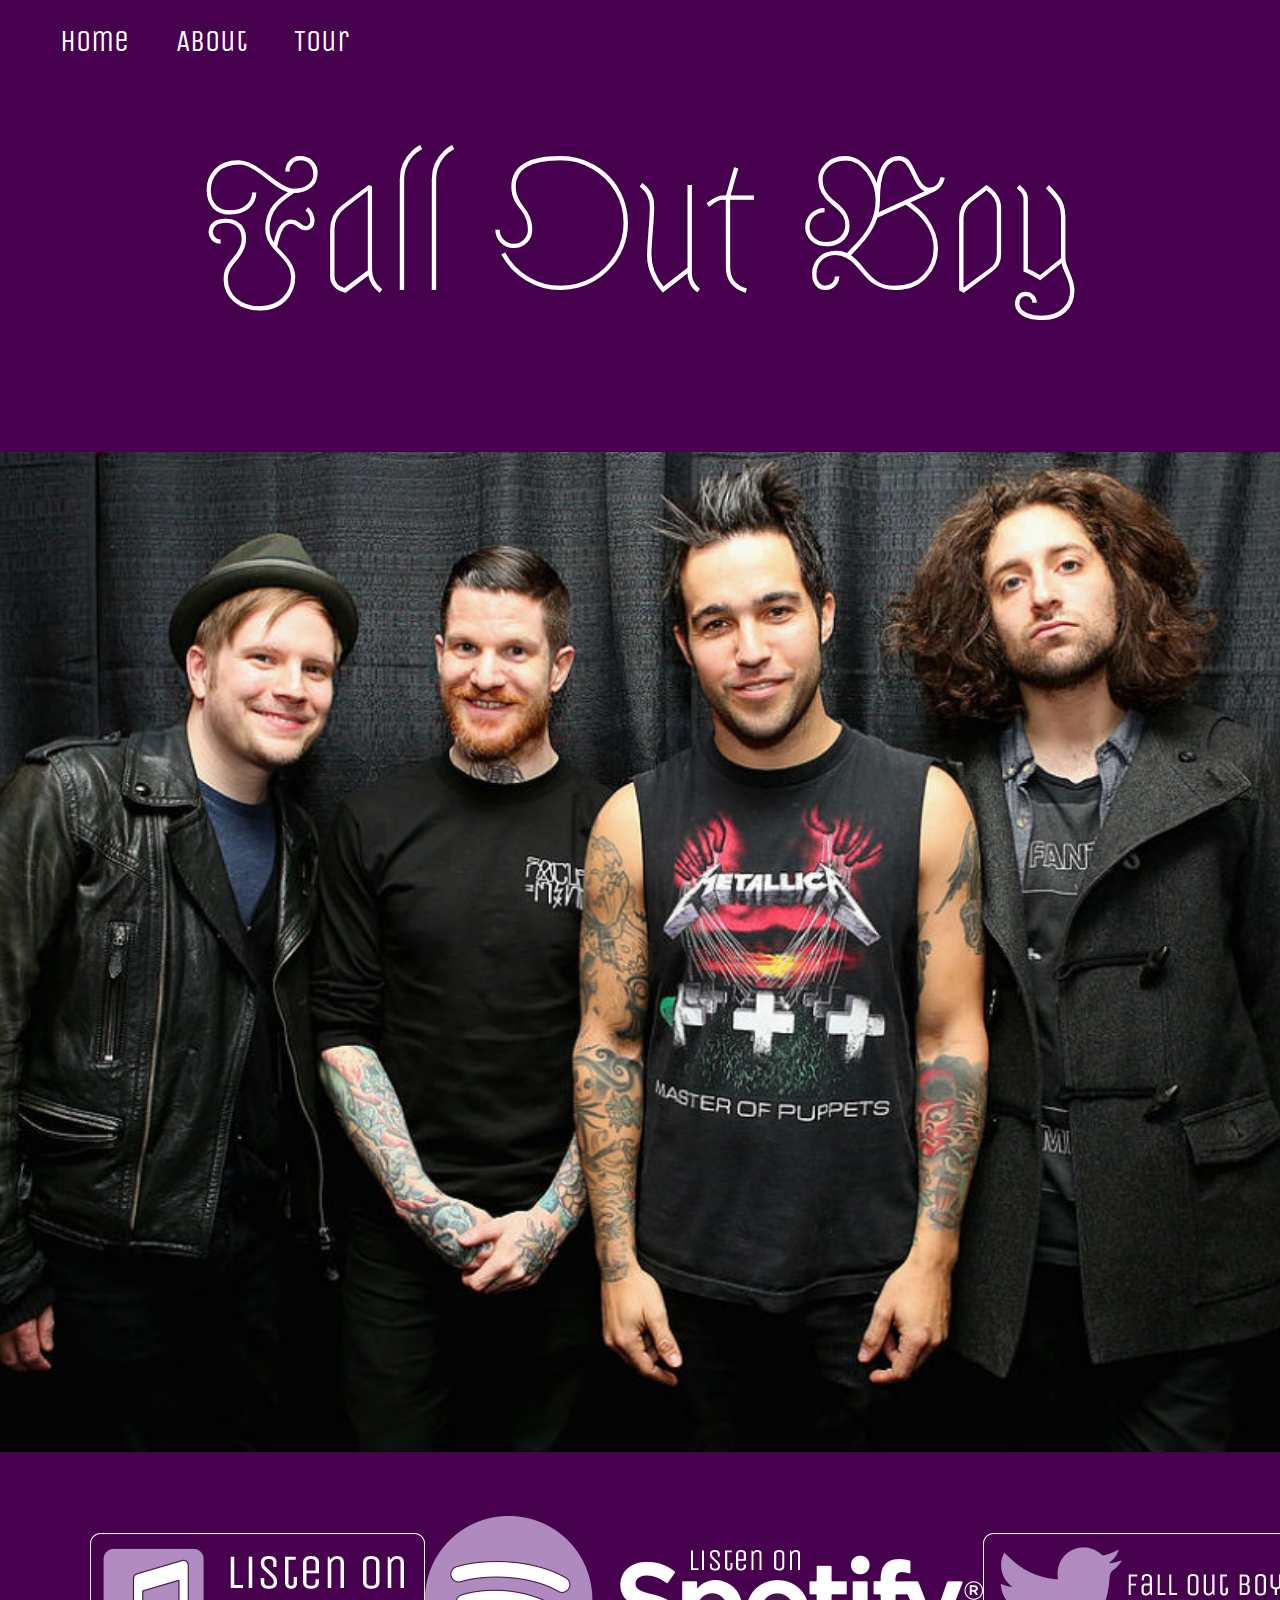
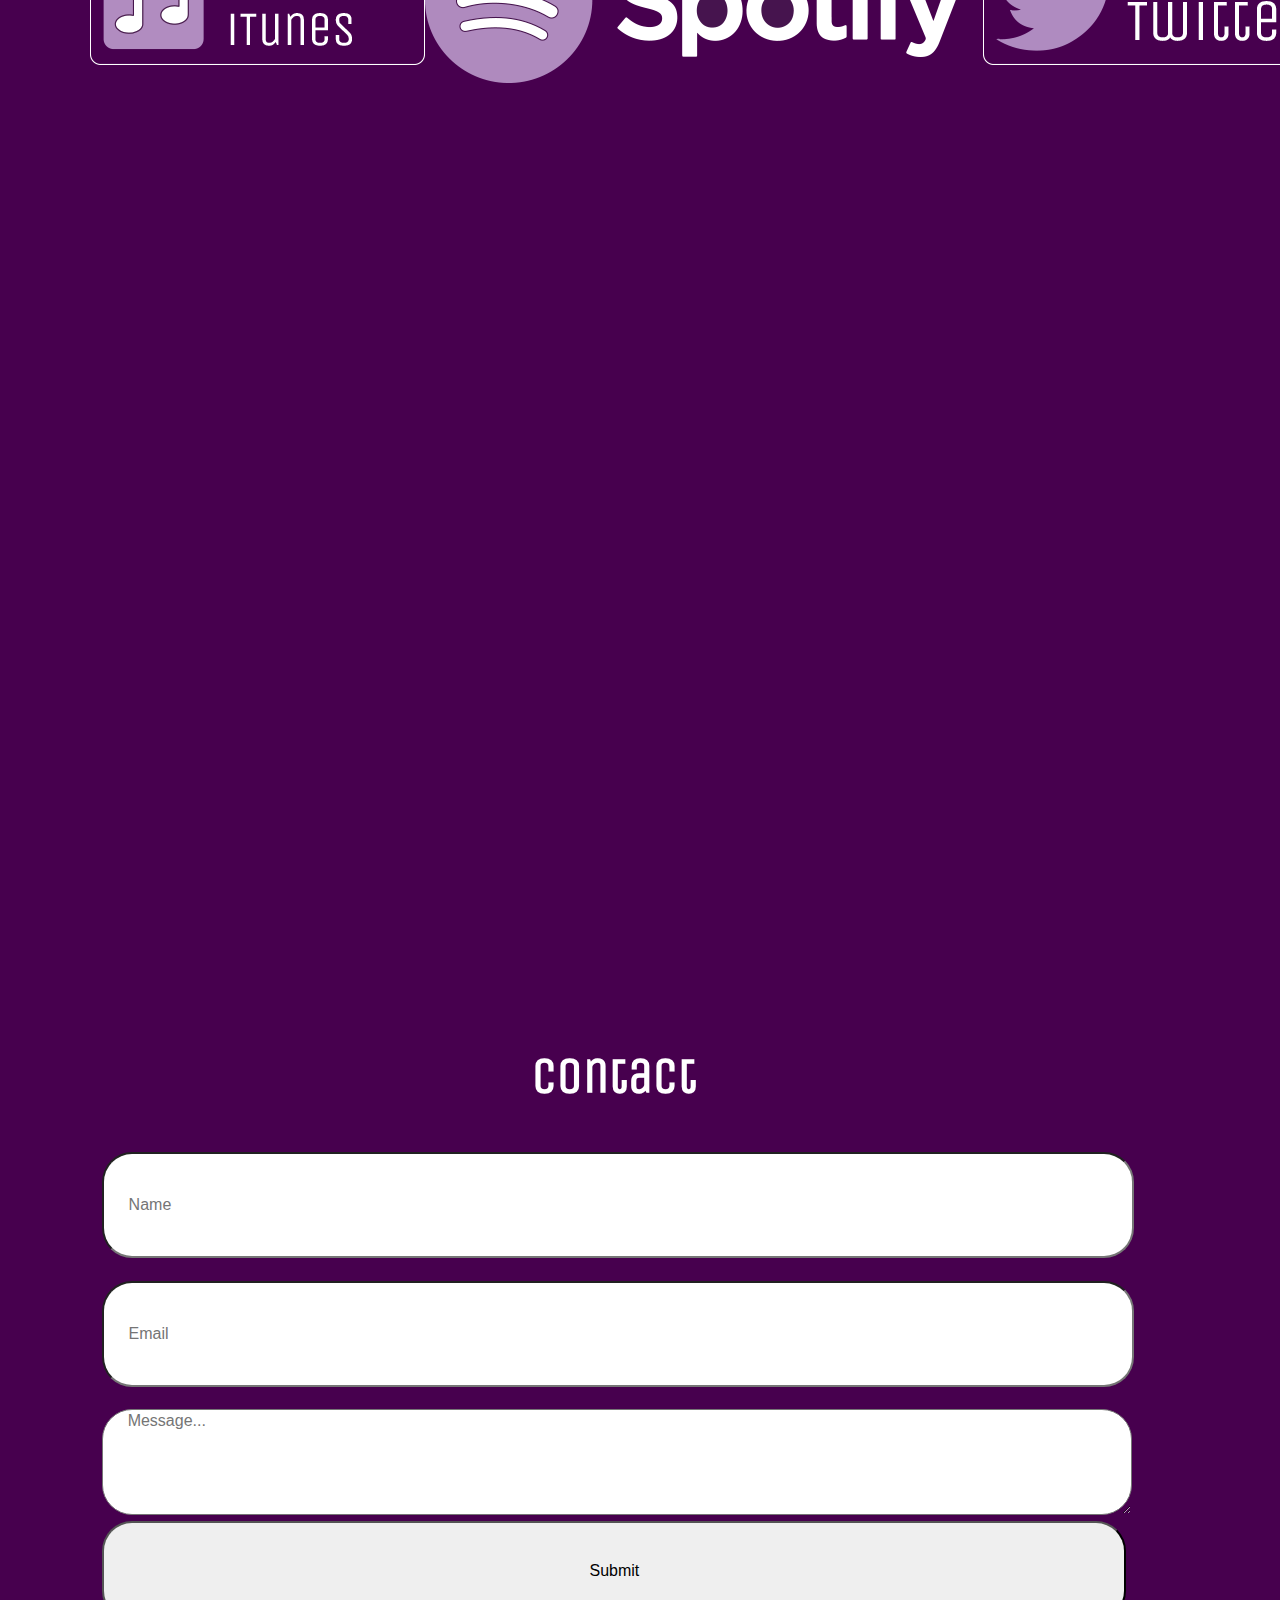
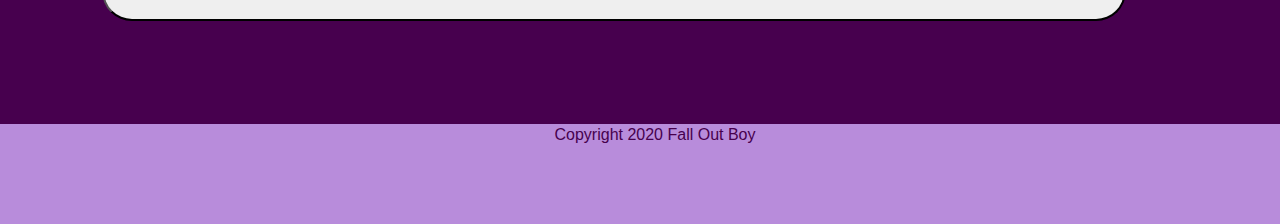
==== index.html @ 534bf883 "Added Files 11/4" ====
<!doctype html>
<html class="no-js" lang="en-us">
   <head>
      <meta charset="utf-8">
      <title>Home | Fall Out Boy</title>
      <meta name="description" content="">
      <meta name="viewport" content="width=device-width, initial-scale=1">
      <link rel="apple-touch-icon" href="icon.png">
      <!-- Place favicon.ico in the root directory -->
      <link rel="stylesheet" href="css/normalize.css">
      <link rel="stylesheet" href="css/main.css">
   </head>
   <body>

       <!-- Off Canvas Menu -->
       <div id="mySidenav" class="sidenav">
        <a href="javascript:void(0)" class="closebtn" onclick="closeNav()">&times;</a>
        <a href="#">Put Link Here</a>
        <a href="#">Put Link Here</a>
        <a href="#">Put Link Here</a>
      </div>

      <div id="main">
      <nav>
         <ul>
            <li><a href="index.html">Home</a></li>
            <li><a href="about.html">About</a></li>
            <li><a href="tour.html">Tour</a></li>
         </ul>
          <!-- Toggle Menu -->
        <span class="hamburger" onclick="openNav()" class="showhide">&#9776;</span>
      </nav>
      <br>
      <h1 style="position:relative; top:-100px;">Fall Out Boy</h1>

      <div class="hero">
      </div>

      <div class="media_line">

        <a href="https://music.apple.com/us/artist/fall-out-boy/28673423" target="_blank"><img src="img/applemusicbadge.png" alt="Listen on iTunes"></a>

        <a href="https://open.spotify.com/artist/4UXqAaa6dQYAk18Lv7PEgX" target="blank"><img src="img/spotifybadge.png" alt="Listen On Spotify"></a>

        <a href="https://twitter.com/falloutboy?ref_src=twsrc%5Egoogle%7Ctwcamp%5Eserp%7Ctwgr%5Eauthor" target="blank"><img src="img/twitter.png" alt="Go To Fall Out Boy's Twitter"></a>
      </div>


      <iframe width="100%" height="750px" src="https://www.youtube.com/embed/wH-by1ydBTM" frameborder="0" allow="accelerometer; autoplay; clipboard-write; encrypted-media; gyroscope; picture-in-picture" allowfullscreen></iframe>

      <div class="contact">
         <h2>Contact</h2>
         <form>
            <input name="name" placeholder="     Name"></input>
            <br><br>
            <input name="email" placeholder="     Email"></input>
            <br><br>
            <textarea name="message" placeholder="     Message..."></textarea>
            <input type="submit" value="Submit">
         </form>
      </div>

      <footer>
        <p>Copyright 2020 Fall Out Boy</p>
     </footer>

    </div>

      <script src="js/modernizr-3.11.2.min.js"></script>
      <script src="js/main.js"></script>
   </body>
</html>
---- css/main.css ----
@import url('https://fonts.googleapis.com/css2?family=Astloch:wght@400;700&display=swap');
@import url('https://fonts.googleapis.com/css2?family=Unica+One&display=swap');
/*! HTML5 Boilerplate v8.0.0 | MIT License | https://html5boilerplate.com/ */

/* main.css 2.1.0 | MIT License | https://github.com/h5bp/main.css#readme */
/*
 * What follows is the result of much research on cross-browser styling.
 * Credit left inline and big thanks to Nicolas Gallagher, Jonathan Neal,
 * Kroc Camen, and the H5BP dev community and team.
 */

/* ==========================================================================
   Base styles: opinionated defaults
   ========================================================================== */

html {
  color: #222;
  font-size: 1em;
  line-height: 1.4;
}

/*
 * Remove text-shadow in selection highlight:
 * https://twitter.com/miketaylr/status/12228805301
 *
 * Vendor-prefixed and regular ::selection selectors cannot be combined:
 * https://stackoverflow.com/a/16982510/7133471
 *
 * Customize the background color to match your design.
 */

::-moz-selection {
  background: #b3d4fc;
  text-shadow: none;
}

::selection {
  background: #b3d4fc;
  text-shadow: none;
}

/*
 * A better looking default horizontal rule
 */

hr {
  display: block;
  height: 1px;
  border: 0;
  border-top: 1px solid #ccc;
  margin: 1em 0;
  padding: 0;
}

/*
 * Remove the gap between audio, canvas, iframes,
 * images, videos and the bottom of their containers:
 * https://github.com/h5bp/html5-boilerplate/issues/440
 */

audio,
canvas,
iframe,
img,
svg,
video {
  vertical-align: middle;
}

/*
 * Remove default fieldset styles.
 */

fieldset {
  border: 0;
  margin: 0;
  padding: 0;
}

/*
 * Allow only vertical resizing of textareas.
 */

textarea {
  resize: vertical;
}

/* ==========================================================================
   Author's custom styles
   ========================================================================== */

/* Setup the page to have it layout in a easy column */
body{
  background-color: #47004E;
  color: white;
  white-space: normal;
  overflow-x: hidden;
  display: flex;
  justify-content: center;
  align-items: center;
  flex-direction: column;
  font-family: Helvetica, sans-serif;
}

.media{
  width: 30%;
  display: flex;
  white-space: nowrap;
}

/* got rid of the img tag and put it in the .hero as a background image */
.hero{
  width: 100vw;
  background-image: url('../img/homehero.jpg');
  background-position: center;
  background-repeat: no-repeat;
  background-size: cover;
  height: 1000px;
  margin: 0px;
}

.hero2{
  width: 100vw;
  background-image: url('../img/falloutabout.jpg');
  background-position: center;
  background-repeat: no-repeat;
  background-size: cover;
  height: 1000px;
  margin: 0px;
}

.hero3{
  width: 100vw;
  background-image: url('../img/HellaMegaPoster.jpg');
  background-position: center;
  background-repeat: no-repeat;
  background-size: cover;
  height: 1000px;
  margin: 0px;
}

/* positioned the nav to the left */
nav{
  position: relative;
  margin-bottom: 8%;
}

/* fixed margins with H1 */
h1{
  text-align: center;
  font-family: Astloch;
  font-weight: 400;
  font-size: 175px;
  margin: 0px;
}
nav ul{
  list-style: none;
  font-family: unica one;
  font-size: 30px;
  display: inline;
}
nav li {
  display: inline-block;
  padding: 20px;
}
ul {
  list-style: none;
}
a{
  text-decoration: none;
  color: inherit;
}
h2 {
  font-family: unica one;
  font-style: cursive;
  font-size: 50px;
  text-align: center;
}

/* added in Media Line styles to get these items to align */
.media_line{
  width: 100vw;
  display: flex;
  justify-content: center;
  align-items: center;
  flex-direction: row;
  margin: 5%;
}

/* Added initial styles to get your contact form setup */
.contact{
  width: 80%;
  display: flex;
  justify-content: center;
  align-items: center;
  flex-direction: column;
  margin: 8%;
}

/* set the width of the form in the div */
.contact form{
  width: 100%;
}

/* set the initial width of the inputs */
.contact input {
  width: 100%;
  height: 100px;
  border-radius: 30px;
}

.contact textarea {
  width: 100%;
  height: 100px;
  border-radius: 30px;
}

footer{
  background: #B88CDB;
  height: 100px;
  width:100%;
  color: #47004E;
  font-family: Helvetica;
  text-align: center;
  position: static;
  bottom: 0px;
  margin: 0px;
}

footer p{
  margin: 0px;
}

p {
  text-indent: 30px;
  margin: 2em;
}
/* Off Canvas Menu - Style as your like */

/* The side navigation menu */
.sidenav {
  height: 100%; /* 100% Full-height */
  width: 0; /* 0 width - change this with JavaScript */
  position: fixed; /* Stay in place */
  z-index: 1; /* Stay on top */
  top: 0;
  left: 0;
  background-color: #111; /* Black*/
  overflow-x: hidden; /* Disable horizontal scroll */
  padding-top: 60px; /* Place content 60px from the top */
  transition: 0.5s; /* 0.5 second transition effect to slide in the sidenav */
}

/* The navigation menu links */
.sidenav a {
  padding: 8px 8px 8px 32px;
  text-decoration: none;
  font-size: 25px;
  color: #818181;
  display: block;
  transition: 0.3s;
}

/* When you mouse over the navigation links, change their color */
.sidenav a:hover {
  color: #f1f1f1;
}

/* Position and style the close button (top right corner) */
.sidenav .closebtn {
  position: absolute;
  top: 0;
  right: 25px;
  font-size: 36px;
  margin-left: 50px;
}

.media_line img {
  width: 100%;
  display: flex;
}

.tour_dates {
  margin: 2em;
  list-style: none;
}
hr{
  width: 50%;
  text-align: left;
  margin-left:2em;
}


/* Style page content - use this if you want to push the page content to the right when you open the side navigation */
#main {
  transition: margin-left .5s;
}

/* On smaller screens, where height is less than 450px, change the style of the sidenav (less padding and a smaller font size) */
@media screen and (max-height: 450px) {
  .sidenav {padding-top: 15px;}
  .sidenav a {font-size: 18px;}
}

/* On smaller screen sizes, we will display: inline to toggle the menu */
.showhide{
  display: inline;
}

.hamburger{
  font-size: 30px;
  cursor: pointer;
  display: none;
}
@media screen and (max-width: 768px){
}
@media screen and (max-width: 320px){
}
/* ==========================================================================
   Helper classes
   ========================================================================== */

/*
 * Hide visually and from screen readers
 */

.hidden,
[hidden] {
  display: none !important;
}

/*
 * Hide only visually, but have it available for screen readers:
 * https://snook.ca/archives/html_and_css/hiding-content-for-accessibility
 *
 * 1. For long content, line feeds are not interpreted as spaces and small width
 *    causes content to wrap 1 word per line:
 *    https://medium.com/@jessebeach/beware-smushed-off-screen-accessible-text-5952a4c2cbfe
 */

.sr-only {
  border: 0;
  clip: rect(0, 0, 0, 0);
  height: 1px;
  margin: -1px;
  overflow: hidden;
  padding: 0;
  position: absolute;
  white-space: nowrap;
  width: 1px;
  /* 1 */
}

/*
 * Extends the .sr-only class to allow the element
 * to be focusable when navigated to via the keyboard:
 * https://www.drupal.org/node/897638
 */

.sr-only.focusable:active,
.sr-only.focusable:focus {
  clip: auto;
  height: auto;
  margin: 0;
  overflow: visible;
  position: static;
  white-space: inherit;
  width: auto;
}

/*
 * Hide visually and from screen readers, but maintain layout
 */

.invisible {
  visibility: hidden;
}

/*
 * Clearfix: contain floats
 *
 * For modern browsers
 * 1. The space content is one way to avoid an Opera bug when the
 *    `contenteditable` attribute is included anywhere else in the document.
 *    Otherwise it causes space to appear at the top and bottom of elements
 *    that receive the `clearfix` class.
 * 2. The use of `table` rather than `block` is only necessary if using
 *    `:before` to contain the top-margins of child elements.
 */

.clearfix::before,
.clearfix::after {
  content: " ";
  display: table;
}

.clearfix::after {
  clear: both;
}

/* ==========================================================================
   EXAMPLE Media Queries for Responsive Design.
   These examples override the primary ('mobile first') styles.
   Modify as content requires.
   ========================================================================== */

@media only screen and (min-width: 35em) {
  /* Style adjustments for viewports that meet the condition */
}

@media print,
  (-webkit-min-device-pixel-ratio: 1.25),
  (min-resolution: 1.25dppx),
  (min-resolution: 120dpi) {
  /* Style adjustments for high resolution devices */
}

/* ==========================================================================
   Print styles.
   Inlined to avoid the additional HTTP request:
   https://www.phpied.com/delay-loading-your-print-css/
   ========================================================================== */

@media print {
  *,
  *::before,
  *::after {
    background: #fff !important;
    color: #000 !important;
    /* Black prints faster */
    box-shadow: none !important;
    text-shadow: none !important;
  }

  a,
  a:visited {
    text-decoration: underline;
  }

  a[href]::after {
    content: " (" attr(href) ")";
  }

  abbr[title]::after {
    content: " (" attr(title) ")";
  }

  /*
   * Don't show links that are fragment identifiers,
   * or use the `javascript:` pseudo protocol
   */
  a[href^="#"]::after,
  a[href^="javascript:"]::after {
    content: "";
  }

  pre {
    white-space: pre-wrap !important;
  }

  pre,
  blockquote {
    border: 1px solid #999;
    page-break-inside: avoid;
  }

  /*
   * Printing Tables:
   * https://web.archive.org/web/20180815150934/http://css-discuss.incutio.com/wiki/Printing_Tables
   */
  thead {
    display: table-header-group;
  }

  tr,
  img {
    page-break-inside: avoid;
  }

  p,
  h2,
  h3 {
    orphans: 3;
    widows: 3;
  }

  h2,
  h3 {
    page-break-after: avoid;
  }
}
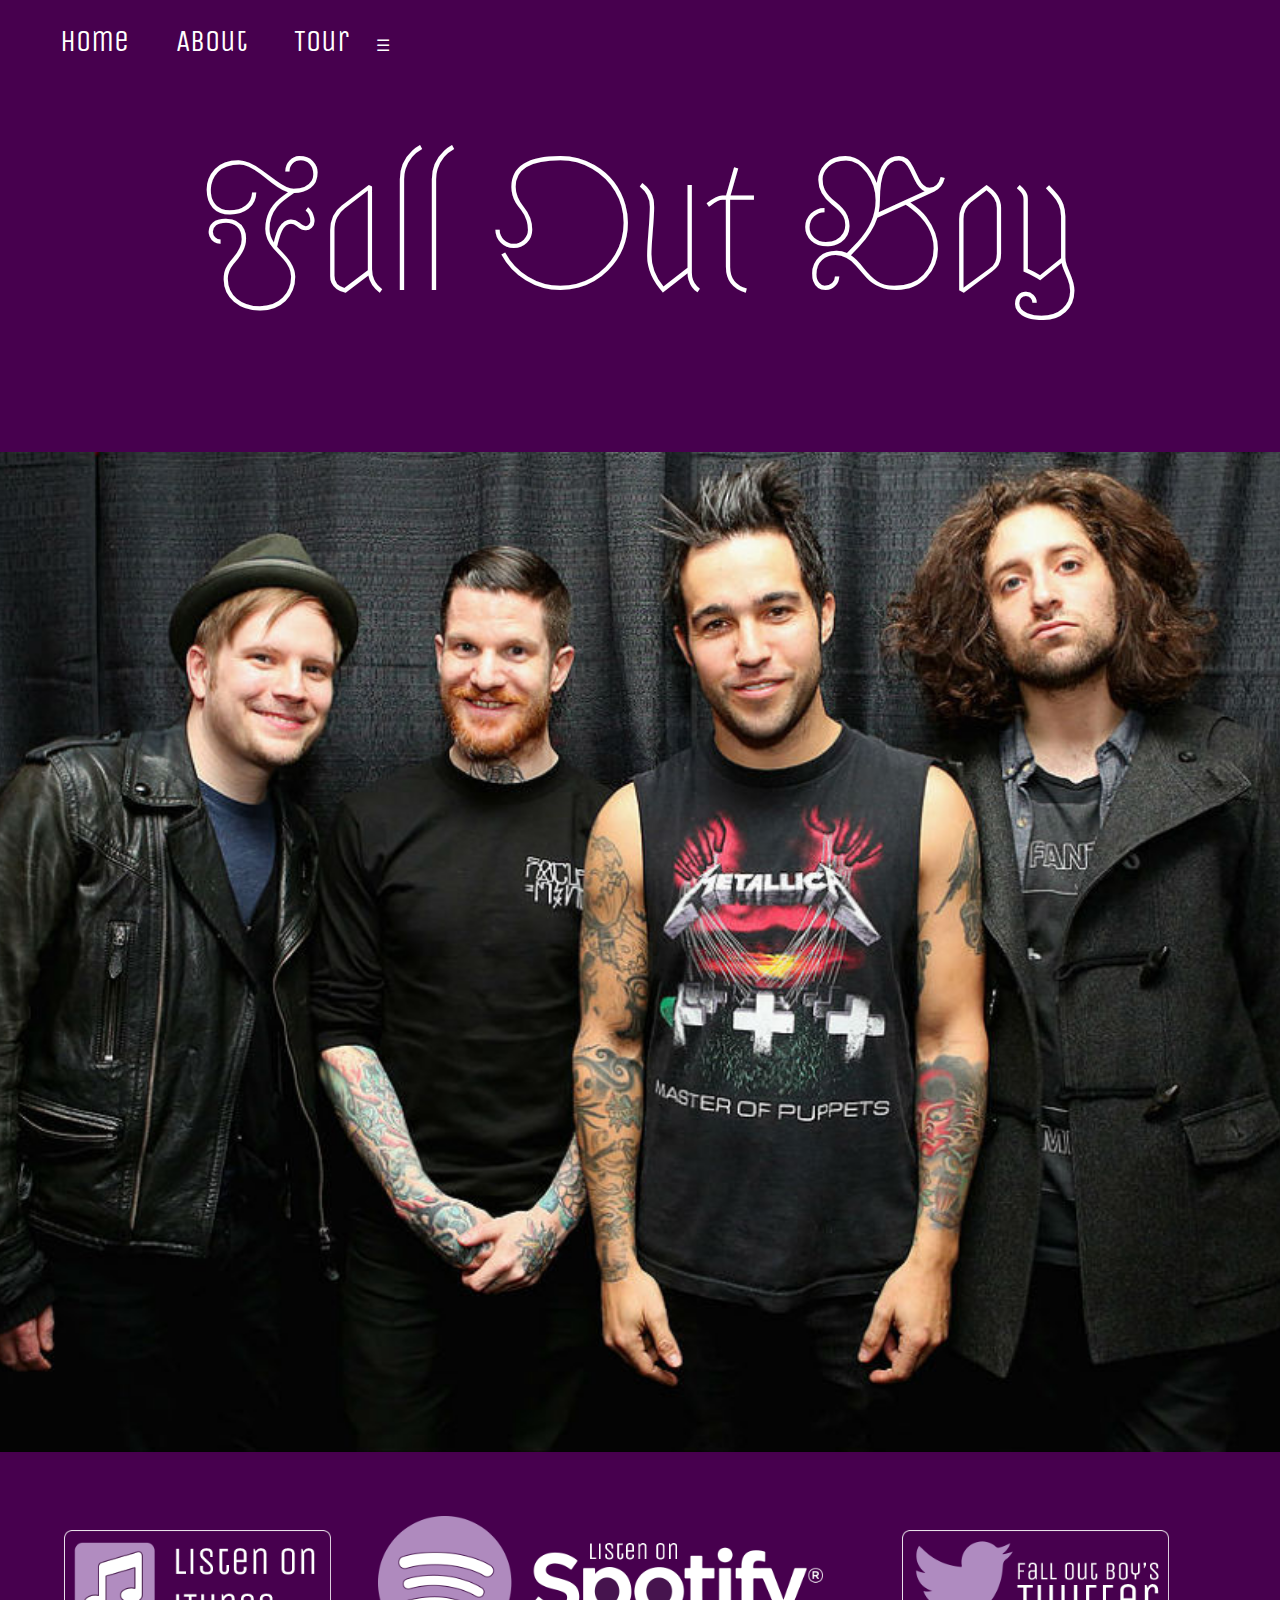
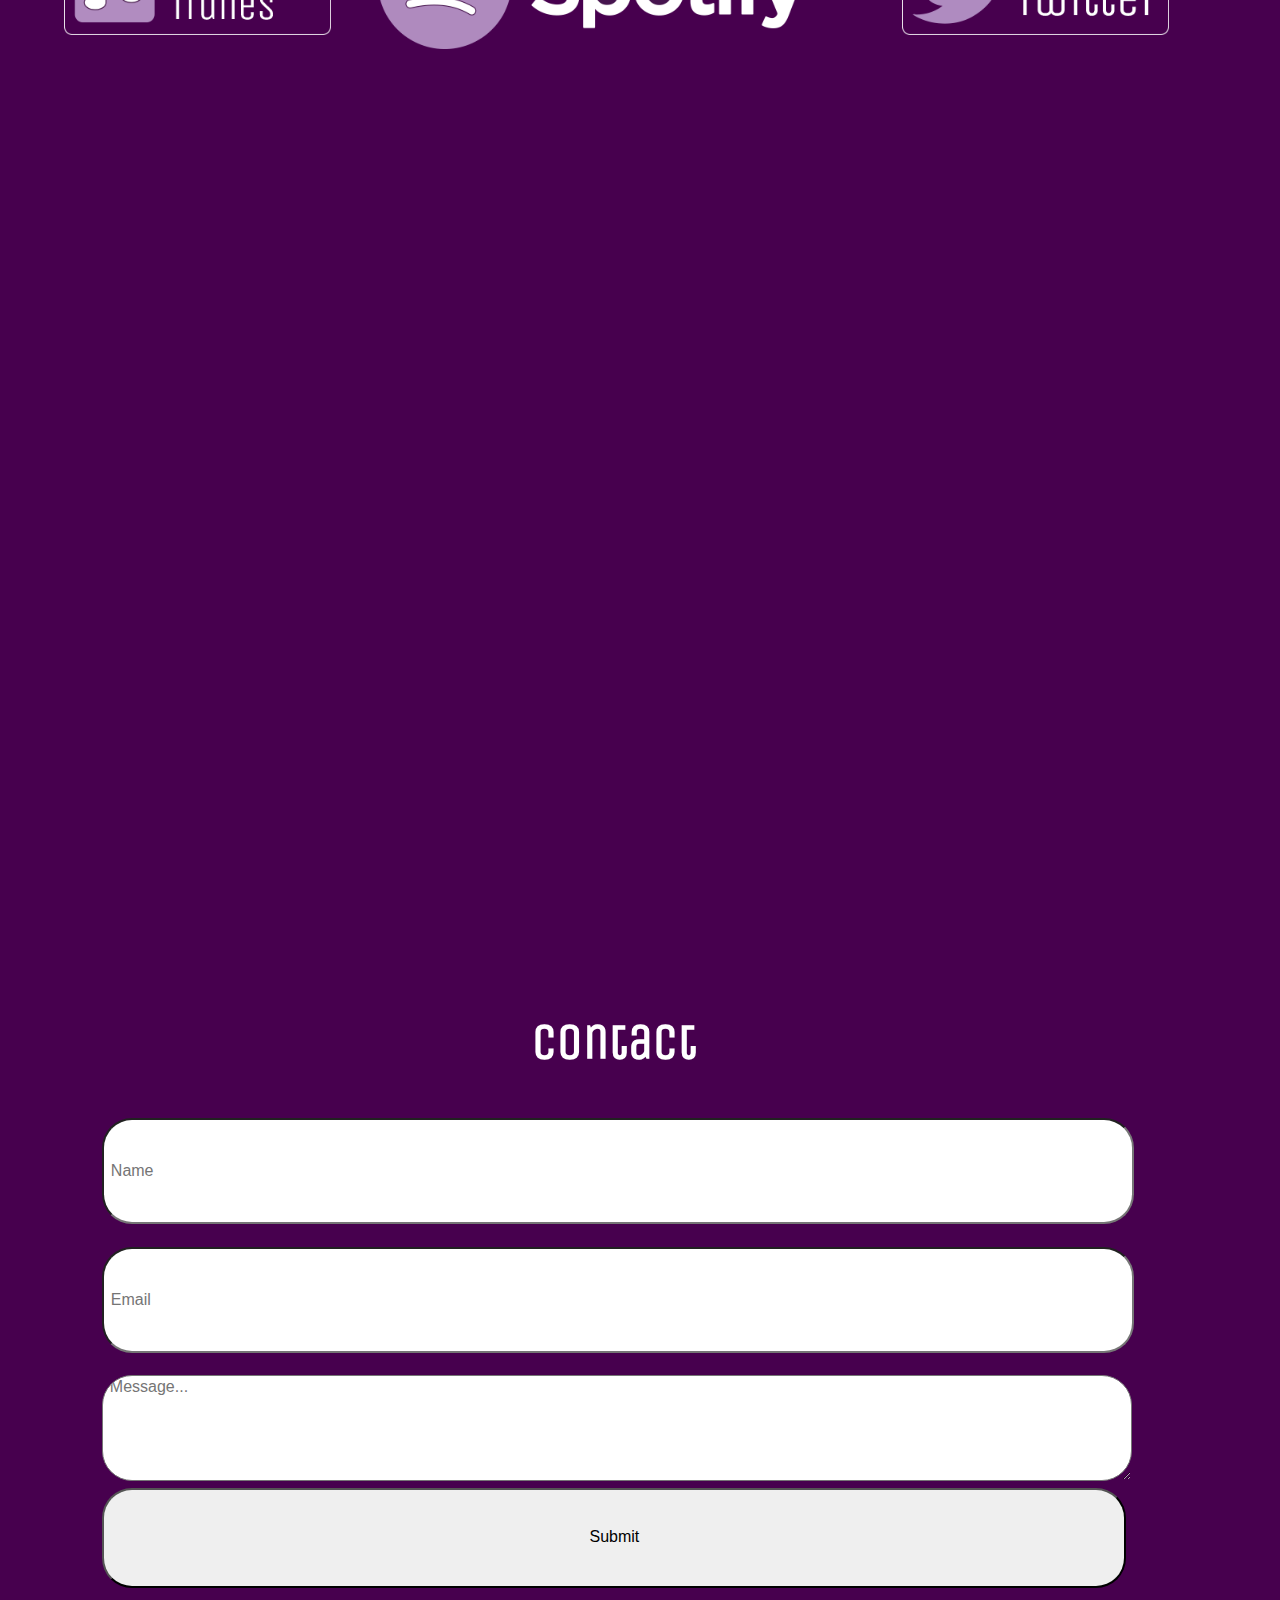
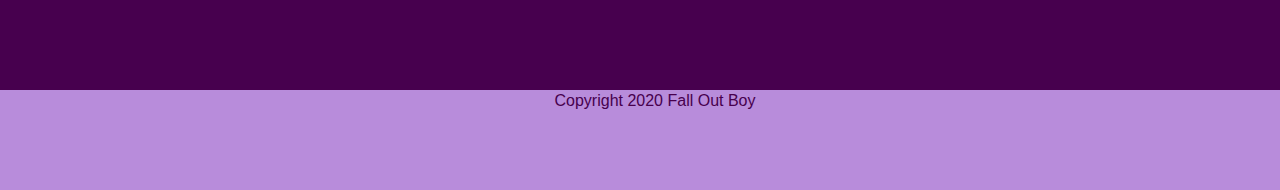
==== commit e3c096cb: "11/12 Additions" ====
--- a/index.html
+++ b/index.html
@@ -1,72 +1,56 @@
-<!doctype html>
-<html class="no-js" lang="en-us">
-   <head>
-      <meta charset="utf-8">
-      <title>Home | Fall Out Boy</title>
-      <meta name="description" content="">
-      <meta name="viewport" content="width=device-width, initial-scale=1">
-      <link rel="apple-touch-icon" href="icon.png">
-      <!-- Place favicon.ico in the root directory -->
-      <link rel="stylesheet" href="css/normalize.css">
-      <link rel="stylesheet" href="css/main.css">
-   </head>
-   <body>
-
-       <!-- Off Canvas Menu -->
-       <div id="mySidenav" class="sidenav">
-        <a href="javascript:void(0)" class="closebtn" onclick="closeNav()">&times;</a>
-        <a href="#">Put Link Here</a>
-        <a href="#">Put Link Here</a>
-        <a href="#">Put Link Here</a>
-      </div>
-
-      <div id="main">
-      <nav>
-         <ul>
-            <li><a href="index.html">Home</a></li>
-            <li><a href="about.html">About</a></li>
-            <li><a href="tour.html">Tour</a></li>
-         </ul>
-          <!-- Toggle Menu -->
-        <span class="hamburger" onclick="openNav()" class="showhide">&#9776;</span>
-      </nav>
-      <br>
-      <h1 style="position:relative; top:-100px;">Fall Out Boy</h1>
-
-      <div class="hero">
-      </div>
-
-      <div class="media_line">
-
-        <a href="https://music.apple.com/us/artist/fall-out-boy/28673423" target="_blank"><img src="img/applemusicbadge.png" alt="Listen on iTunes"></a>
-
-        <a href="https://open.spotify.com/artist/4UXqAaa6dQYAk18Lv7PEgX" target="blank"><img src="img/spotifybadge.png" alt="Listen On Spotify"></a>
-
-        <a href="https://twitter.com/falloutboy?ref_src=twsrc%5Egoogle%7Ctwcamp%5Eserp%7Ctwgr%5Eauthor" target="blank"><img src="img/twitter.png" alt="Go To Fall Out Boy's Twitter"></a>
-      </div>
-
-
-      <iframe width="100%" height="750px" src="https://www.youtube.com/embed/wH-by1ydBTM" frameborder="0" allow="accelerometer; autoplay; clipboard-write; encrypted-media; gyroscope; picture-in-picture" allowfullscreen></iframe>
-
-      <div class="contact">
-         <h2>Contact</h2>
-         <form>
-            <input name="name" placeholder="     Name"></input>
-            <br><br>
-            <input name="email" placeholder="     Email"></input>
-            <br><br>
-            <textarea name="message" placeholder="     Message..."></textarea>
-            <input type="submit" value="Submit">
-         </form>
-      </div>
-
-      <footer>
-        <p>Copyright 2020 Fall Out Boy</p>
-     </footer>
-
-    </div>
-
-      <script src="js/modernizr-3.11.2.min.js"></script>
-      <script src="js/main.js"></script>
-   </body>
-</html>
+<!DOCTYPE html>
+<html class="no-js" lang="en-us">
+<head>
+	<meta charset="utf-8">
+	<title>Home | Fall Out Boy</title>
+	<meta content="" name="description">
+	<meta content="width=device-width, initial-scale=1" name="viewport">
+	<link href="icon.png" rel="apple-touch-icon"><!-- Place favicon.ico in the root directory -->
+	<link href="css/normalize.css" rel="stylesheet">
+	<link href="css/main.css" rel="stylesheet">
+</head>
+<body>
+	<!-- Off Canvas Menu -->
+	<div class="sidenav" id="mySidenav">
+		<a class="closebtn" href="javascript:void(0)" onclick="closeNav()">&times;</a> <a href="#">Put Link Here</a> <a href="#">Put Link Here</a> <a href="#">Put Link Here</a>
+	</div>
+	<div id="main">
+		<nav>
+			<ul>
+				<li>
+					<a href="index.html">Home</a>
+				</li>
+				<li>
+					<a href="about.html">About</a>
+				</li>
+				<li>
+					<a href="tour.html">Tour</a>
+				</li>
+			</ul><!-- Toggle Menu -->
+			<span class="showhide" onclick="openNav()">&#9776;</span>
+		</nav><br>
+		<h1 style="position:relative; top:-100px;">Fall Out Boy</h1>
+		<div class="hero"></div>
+		<div class="media_line">
+			<a href="https://music.apple.com/us/artist/fall-out-boy/28673423" target="_blank"><img alt="Listen on iTunes" src="img/applemusicbadge.png"></a> <a href="https://open.spotify.com/artist/4UXqAaa6dQYAk18Lv7PEgX" target="blank"><img alt="Listen On Spotify" src="img/spotifybadge.png"></a> <a href="https://twitter.com/falloutboy?ref_src=twsrc%5Egoogle%7Ctwcamp%5Eserp%7Ctwgr%5Eauthor" target="blank"><img alt="Go To Fall Out Boy's Twitter" src="img/twitter.png"></a>
+		</div><iframe allowfullscreen frameborder="0" height="750px" src="https://www.youtube.com/embed/wH-by1ydBTM" width="100%"></iframe>
+		<div class="contact">
+			<h2>Contact</h2>
+			<form>
+				<input name="name" placeholder=" Name"><br>
+				<br>
+				<input name="email" placeholder=" Email"><br>
+				<br>
+				<textarea name="message" placeholder=" Message..."></textarea> <input type="submit" value="Submit">
+			</form>
+		</div>
+		<footer>
+			<p>Copyright 2020 Fall Out Boy</p>
+		</footer>
+	</div>
+	<script src="js/modernizr-3.11.2.min.js">
+	</script>
+	<script src="js/main.js">
+	</script>
+</body>
+</html>
--- a/css/main.css
+++ b/css/main.css
@@ -1,9 +1,9 @@
-
 @import url('https://fonts.googleapis.com/css2?family=Astloch:wght@400;700&display=swap');
 @import url('https://fonts.googleapis.com/css2?family=Unica+One&display=swap');
 /*! HTML5 Boilerplate v8.0.0 | MIT License | https://html5boilerplate.com/ */
 
 /* main.css 2.1.0 | MIT License | https://github.com/h5bp/main.css#readme */
+
 /*
  * What follows is the result of much research on cross-browser styling.
  * Credit left inline and big thanks to Nicolas Gallagher, Jonathan Neal,
@@ -15,11 +15,10 @@
    ========================================================================== */
 
 html {
-  color: #222;
-  font-size: 1em;
-  line-height: 1.4;
-}
-
+	color: #222;
+	font-size: 1em;
+	line-height: 1.4;
+}
 /*
  * Remove text-shadow in selection highlight:
  * https://twitter.com/miketaylr/status/12228805301
@@ -31,292 +30,289 @@
  */
 
 ::-moz-selection {
-  background: #b3d4fc;
-  text-shadow: none;
-}
-
+	background: #b3d4fc;
+	text-shadow: none;
+}
 ::selection {
-  background: #b3d4fc;
-  text-shadow: none;
-}
-
+	background: #b3d4fc;
+	text-shadow: none;
+}
 /*
  * A better looking default horizontal rule
  */
 
 hr {
-  display: block;
-  height: 1px;
-  border: 0;
-  border-top: 1px solid #ccc;
-  margin: 1em 0;
-  padding: 0;
-}
-
+	display: block;
+	height: 1px;
+	border: 0;
+	border-top: 1px solid #ccc;
+	margin: 1em 0;
+	padding: 0;
+}
 /*
  * Remove the gap between audio, canvas, iframes,
  * images, videos and the bottom of their containers:
  * https://github.com/h5bp/html5-boilerplate/issues/440
  */
 
-audio,
-canvas,
-iframe,
-img,
-svg,
-video {
-  vertical-align: middle;
-}
-
+audio, canvas, iframe, img, svg, video {
+	vertical-align: middle;
+}
 /*
  * Remove default fieldset styles.
  */
 
 fieldset {
-  border: 0;
-  margin: 0;
-  padding: 0;
-}
-
+	border: 0;
+	margin: 0;
+	padding: 0;
+}
 /*
  * Allow only vertical resizing of textareas.
  */
 
 textarea {
-  resize: vertical;
-}
-
+	resize: vertical;
+}
 /* ==========================================================================
    Author's custom styles
    ========================================================================== */
 
 /* Setup the page to have it layout in a easy column */
-body{
-  background-color: #47004E;
-  color: white;
-  white-space: normal;
-  overflow-x: hidden;
-  display: flex;
-  justify-content: center;
-  align-items: center;
-  flex-direction: column;
-  font-family: Helvetica, sans-serif;
-}
-
-.media{
-  width: 30%;
-  display: flex;
-  white-space: nowrap;
-}
-
+
+body {
+	background-color: #47004E;
+	color: white;
+	white-space: normal;
+	overflow-x: hidden;
+	display: flex;
+	justify-content: center;
+	align-items: center;
+	flex-direction: column;
+	font-family: Helvetica, sans-serif;
+}
+.media {
+	width: 30%;
+	display: flex;
+	white-space: nowrap;
+}
 /* got rid of the img tag and put it in the .hero as a background image */
-.hero{
-  width: 100vw;
-  background-image: url('../img/homehero.jpg');
-  background-position: center;
-  background-repeat: no-repeat;
-  background-size: cover;
-  height: 1000px;
-  margin: 0px;
-}
-
-.hero2{
-  width: 100vw;
-  background-image: url('../img/falloutabout.jpg');
-  background-position: center;
-  background-repeat: no-repeat;
-  background-size: cover;
-  height: 1000px;
-  margin: 0px;
-}
-
-.hero3{
-  width: 100vw;
-  background-image: url('../img/HellaMegaPoster.jpg');
-  background-position: center;
-  background-repeat: no-repeat;
-  background-size: cover;
-  height: 1000px;
-  margin: 0px;
+
+.hero {
+	width: 100vw;
+	background-image: url('../img/homehero.jpg');
+	background-position: center;
+	background-repeat: no-repeat;
+	background-size: cover;
+	height: 1000px;
+	margin: 0px;
+}
+.hero2 {
+	width: 100vw;
+	background-image: url('../img/falloutabout.jpg');
+	background-position: center;
+	background-repeat: no-repeat;
+	background-size: cover;
+	height: 1000px;
+	margin: 0px;
+}
+.hero3 {
+	width: 100vw;
+	background-image: url('../img/HellaMegaPoster.jpg');
+	background-position: center;
+	background-repeat: no-repeat;
+	background-size: cover;
+	height: 1000px;
+	margin: 0px;
+}
+.Tickets {
+  position: absolute;
+  right: 0px;
+  height: 5%;
+  margin-top: 1.5%;
+  margin-right: 9.5%;
 }
 
 /* positioned the nav to the left */
-nav{
-  position: relative;
-  margin-bottom: 8%;
-}
-
+
+nav {
+	position: relative;
+	margin-bottom: 8%;
+}
 /* fixed margins with H1 */
-h1{
-  text-align: center;
-  font-family: Astloch;
-  font-weight: 400;
-  font-size: 175px;
-  margin: 0px;
-}
-nav ul{
-  list-style: none;
-  font-family: unica one;
-  font-size: 30px;
-  display: inline;
+
+h1 {
+	text-align: center;
+	font-family: Astloch;
+	font-weight: 400;
+	font-size: 175px;
+	margin: 0px;
+}
+nav ul {
+	list-style: none;
+	font-family: unica one;
+	font-size: 30px;
+	display: inline;
 }
 nav li {
-  display: inline-block;
-  padding: 20px;
+	display: inline-block;
+	padding: 20px;
 }
 ul {
-  list-style: none;
-}
-a{
-  text-decoration: none;
-  color: inherit;
+	list-style: none;
+}
+a {
+	text-decoration: none;
+	color: inherit;
 }
 h2 {
-  font-family: unica one;
-  font-style: cursive;
-  font-size: 50px;
-  text-align: center;
-}
-
+	font-family: unica one;
+	font-style: cursive;
+	font-size: 50px;
+	text-align: center;
+}
 /* added in Media Line styles to get these items to align */
-.media_line{
-  width: 100vw;
-  display: flex;
-  justify-content: center;
-  align-items: center;
-  flex-direction: row;
-  margin: 5%;
-}
-
+
+.media_line {
+	display: flex;
+	justify-content: center;
+	align-items: center;
+	flex-direction: row;
+	margin: 5%;
+}
 /* Added initial styles to get your contact form setup */
-.contact{
-  width: 80%;
-  display: flex;
-  justify-content: center;
-  align-items: center;
-  flex-direction: column;
-  margin: 8%;
-}
-
+
+.contact {
+	width: 80%;
+	display: flex;
+	justify-content: center;
+	align-items: center;
+	flex-direction: column;
+	margin: 8%;
+}
 /* set the width of the form in the div */
-.contact form{
-  width: 100%;
-}
-
+
+.contact form {
+	width: 100%;
+}
 /* set the initial width of the inputs */
+
 .contact input {
-  width: 100%;
-  height: 100px;
-  border-radius: 30px;
-}
-
+	width: 100%;
+	height: 100px;
+	border-radius: 30px;
+}
 .contact textarea {
-  width: 100%;
-  height: 100px;
-  border-radius: 30px;
-}
-
-footer{
-  background: #B88CDB;
-  height: 100px;
-  width:100%;
-  color: #47004E;
-  font-family: Helvetica;
-  text-align: center;
-  position: static;
-  bottom: 0px;
-  margin: 0px;
-}
-
-footer p{
-  margin: 0px;
-}
-
+	width: 100%;
+	height: 100px;
+	border-radius: 30px;
+}
+footer {
+	background: #B88CDB;
+	height: 100px;
+	width: 100%;
+	color: #47004E;
+	font-family: Helvetica;
+	text-align: center;
+	position: static;
+	bottom: 0px;
+	margin: 0px;
+}
+footer p {
+	margin: 0px;
+}
 p {
-  text-indent: 30px;
-  margin: 2em;
+	text-indent: 30px;
+	margin: 2em;
 }
 /* Off Canvas Menu - Style as your like */
 
 /* The side navigation menu */
+
 .sidenav {
-  height: 100%; /* 100% Full-height */
-  width: 0; /* 0 width - change this with JavaScript */
-  position: fixed; /* Stay in place */
-  z-index: 1; /* Stay on top */
-  top: 0;
-  left: 0;
-  background-color: #111; /* Black*/
-  overflow-x: hidden; /* Disable horizontal scroll */
-  padding-top: 60px; /* Place content 60px from the top */
-  transition: 0.5s; /* 0.5 second transition effect to slide in the sidenav */
-}
-
+	height: 100%;
+	/* 100% Full-height */
+	width: 0;
+	/* 0 width - change this with JavaScript */
+	position: fixed;
+	/* Stay in place */
+	z-index: 1;
+	/* Stay on top */
+	top: 0;
+	left: 0;
+	background-color: #111;
+	/* Black*/
+	overflow-x: hidden;
+	/* Disable horizontal scroll */
+	padding-top: 60px;
+	/* Place content 60px from the top */
+	transition: 0.5s;
+	/* 0.5 second transition effect to slide in the sidenav */
+}
 /* The navigation menu links */
+
 .sidenav a {
-  padding: 8px 8px 8px 32px;
-  text-decoration: none;
-  font-size: 25px;
-  color: #818181;
-  display: block;
-  transition: 0.3s;
-}
-
+	padding: 8px 8px 8px 32px;
+	text-decoration: none;
+	font-size: 25px;
+	color: #818181;
+	display: block;
+	transition: 0.3s;
+}
 /* When you mouse over the navigation links, change their color */
+
 .sidenav a:hover {
-  color: #f1f1f1;
-}
-
+	color: #f1f1f1;
+}
 /* Position and style the close button (top right corner) */
+
 .sidenav .closebtn {
-  position: absolute;
-  top: 0;
-  right: 25px;
-  font-size: 36px;
-  margin-left: 50px;
-}
-
+	position: absolute;
+	top: 0;
+	right: 25px;
+	font-size: 36px;
+	margin-left: 50px;
+}
 .media_line img {
-  width: 100%;
-  display: flex;
-}
-
+	width: 85%;
+	display: flex;
+}
 .tour_dates {
-  margin: 2em;
-  list-style: none;
-}
-hr{
-  width: 50%;
-  text-align: left;
-  margin-left:2em;
-}
-
-
+	margin: 3em;
+	list-style: none;
+}
+hr {
+	width: 90%;
+	text-align: left;
+	margin-left: 2em;
+}
 /* Style page content - use this if you want to push the page content to the right when you open the side navigation */
+
 #main {
-  transition: margin-left .5s;
-}
-
+	transition: margin-left .5s;
+}
 /* On smaller screens, where height is less than 450px, change the style of the sidenav (less padding and a smaller font size) */
+
 @media screen and (max-height: 450px) {
-  .sidenav {padding-top: 15px;}
-  .sidenav a {font-size: 18px;}
-}
-
+	.sidenav {
+		padding-top: 15px;
+	}
+	.sidenav a {
+		font-size: 18px;
+	}
+}
 /* On smaller screen sizes, we will display: inline to toggle the menu */
-.showhide{
-  display: inline;
-}
-
-.hamburger{
-  font-size: 30px;
-  cursor: pointer;
-  display: none;
-}
-@media screen and (max-width: 768px){
-}
-@media screen and (max-width: 320px){
-}
+
+.showhide {
+	display: inline;
+}
+.hamburger {
+	font-size: 30px;
+	cursor: pointer;
+	display: none;
+}
+@media screen and (max-width: 768px) {}
+@media screen and (max-width: 320px) {}
 /* ==========================================================================
    Helper classes
    ========================================================================== */
@@ -325,11 +321,9 @@
  * Hide visually and from screen readers
  */
 
-.hidden,
-[hidden] {
-  display: none !important;
-}
-
+.hidden, [hidden] {
+	display: none !important;
+}
 /*
  * Hide only visually, but have it available for screen readers:
  * https://snook.ca/archives/html_and_css/hiding-content-for-accessibility
@@ -340,43 +334,39 @@
  */
 
 .sr-only {
-  border: 0;
-  clip: rect(0, 0, 0, 0);
-  height: 1px;
-  margin: -1px;
-  overflow: hidden;
-  padding: 0;
-  position: absolute;
-  white-space: nowrap;
-  width: 1px;
-  /* 1 */
-}
-
+	border: 0;
+	clip: rect(0, 0, 0, 0);
+	height: 1px;
+	margin: -1px;
+	overflow: hidden;
+	padding: 0;
+	position: absolute;
+	white-space: nowrap;
+	width: 1px;
+	/* 1 */
+}
 /*
  * Extends the .sr-only class to allow the element
  * to be focusable when navigated to via the keyboard:
  * https://www.drupal.org/node/897638
  */
 
-.sr-only.focusable:active,
-.sr-only.focusable:focus {
-  clip: auto;
-  height: auto;
-  margin: 0;
-  overflow: visible;
-  position: static;
-  white-space: inherit;
-  width: auto;
-}
-
+.sr-only.focusable:active, .sr-only.focusable:focus {
+	clip: auto;
+	height: auto;
+	margin: 0;
+	overflow: visible;
+	position: static;
+	white-space: inherit;
+	width: auto;
+}
 /*
  * Hide visually and from screen readers, but maintain layout
  */
 
 .invisible {
-  visibility: hidden;
-}
-
+	visibility: hidden;
+}
 /*
  * Clearfix: contain floats
  *
@@ -389,16 +379,13 @@
  *    `:before` to contain the top-margins of child elements.
  */
 
-.clearfix::before,
+.clearfix::before, .clearfix::after {
+	content: " ";
+	display: table;
+}
 .clearfix::after {
-  content: " ";
-  display: table;
-}
-
-.clearfix::after {
-  clear: both;
-}
-
+	clear: both;
+}
 /* ==========================================================================
    EXAMPLE Media Queries for Responsive Design.
    These examples override the primary ('mobile first') styles.
@@ -406,16 +393,11 @@
    ========================================================================== */
 
 @media only screen and (min-width: 35em) {
-  /* Style adjustments for viewports that meet the condition */
-}
-
-@media print,
-  (-webkit-min-device-pixel-ratio: 1.25),
-  (min-resolution: 1.25dppx),
-  (min-resolution: 120dpi) {
-  /* Style adjustments for high resolution devices */
-}
-
+	/* Style adjustments for viewports that meet the condition */
+}
+@media print, (-webkit-min-device-pixel-ratio: 1.25), (min-resolution: 1.25dppx), (min-resolution: 120dpi) {
+	/* Style adjustments for high resolution devices */
+}
 /* ==========================================================================
    Print styles.
    Inlined to avoid the additional HTTP request:
@@ -423,70 +405,51 @@
    ========================================================================== */
 
 @media print {
-  *,
-  *::before,
-  *::after {
-    background: #fff !important;
-    color: #000 !important;
-    /* Black prints faster */
-    box-shadow: none !important;
-    text-shadow: none !important;
-  }
-
-  a,
-  a:visited {
-    text-decoration: underline;
-  }
-
-  a[href]::after {
-    content: " (" attr(href) ")";
-  }
-
-  abbr[title]::after {
-    content: " (" attr(title) ")";
-  }
-
-  /*
+	*, *::before, *::after {
+		background: #fff !important;
+		color: #000 !important;
+		/* Black prints faster */
+		box-shadow: none !important;
+		text-shadow: none !important;
+	}
+	a, a:visited {
+		text-decoration: underline;
+	}
+	a[href]::after {
+		content: " (" attr(href) ")";
+	}
+	abbr[title]::after {
+		content: " (" attr(title) ")";
+	}
+	/*
    * Don't show links that are fragment identifiers,
    * or use the `javascript:` pseudo protocol
    */
-  a[href^="#"]::after,
-  a[href^="javascript:"]::after {
-    content: "";
-  }
-
-  pre {
-    white-space: pre-wrap !important;
-  }
-
-  pre,
-  blockquote {
-    border: 1px solid #999;
-    page-break-inside: avoid;
-  }
-
-  /*
+	a[href^="#"]::after, a[href^="javascript:"]::after {
+		content: "";
+	}
+	pre {
+		white-space: pre-wrap !important;
+	}
+	pre, blockquote {
+		border: 1px solid #999;
+		page-break-inside: avoid;
+	}
+	/*
    * Printing Tables:
    * https://web.archive.org/web/20180815150934/http://css-discuss.incutio.com/wiki/Printing_Tables
    */
-  thead {
-    display: table-header-group;
-  }
-
-  tr,
-  img {
-    page-break-inside: avoid;
-  }
-
-  p,
-  h2,
-  h3 {
-    orphans: 3;
-    widows: 3;
-  }
-
-  h2,
-  h3 {
-    page-break-after: avoid;
-  }
-}
+	thead {
+		display: table-header-group;
+	}
+	tr, img {
+		page-break-inside: avoid;
+	}
+	p, h2, h3 {
+		orphans: 3;
+		widows: 3;
+	}
+	h2, h3 {
+		page-break-after: avoid;
+	}
+}
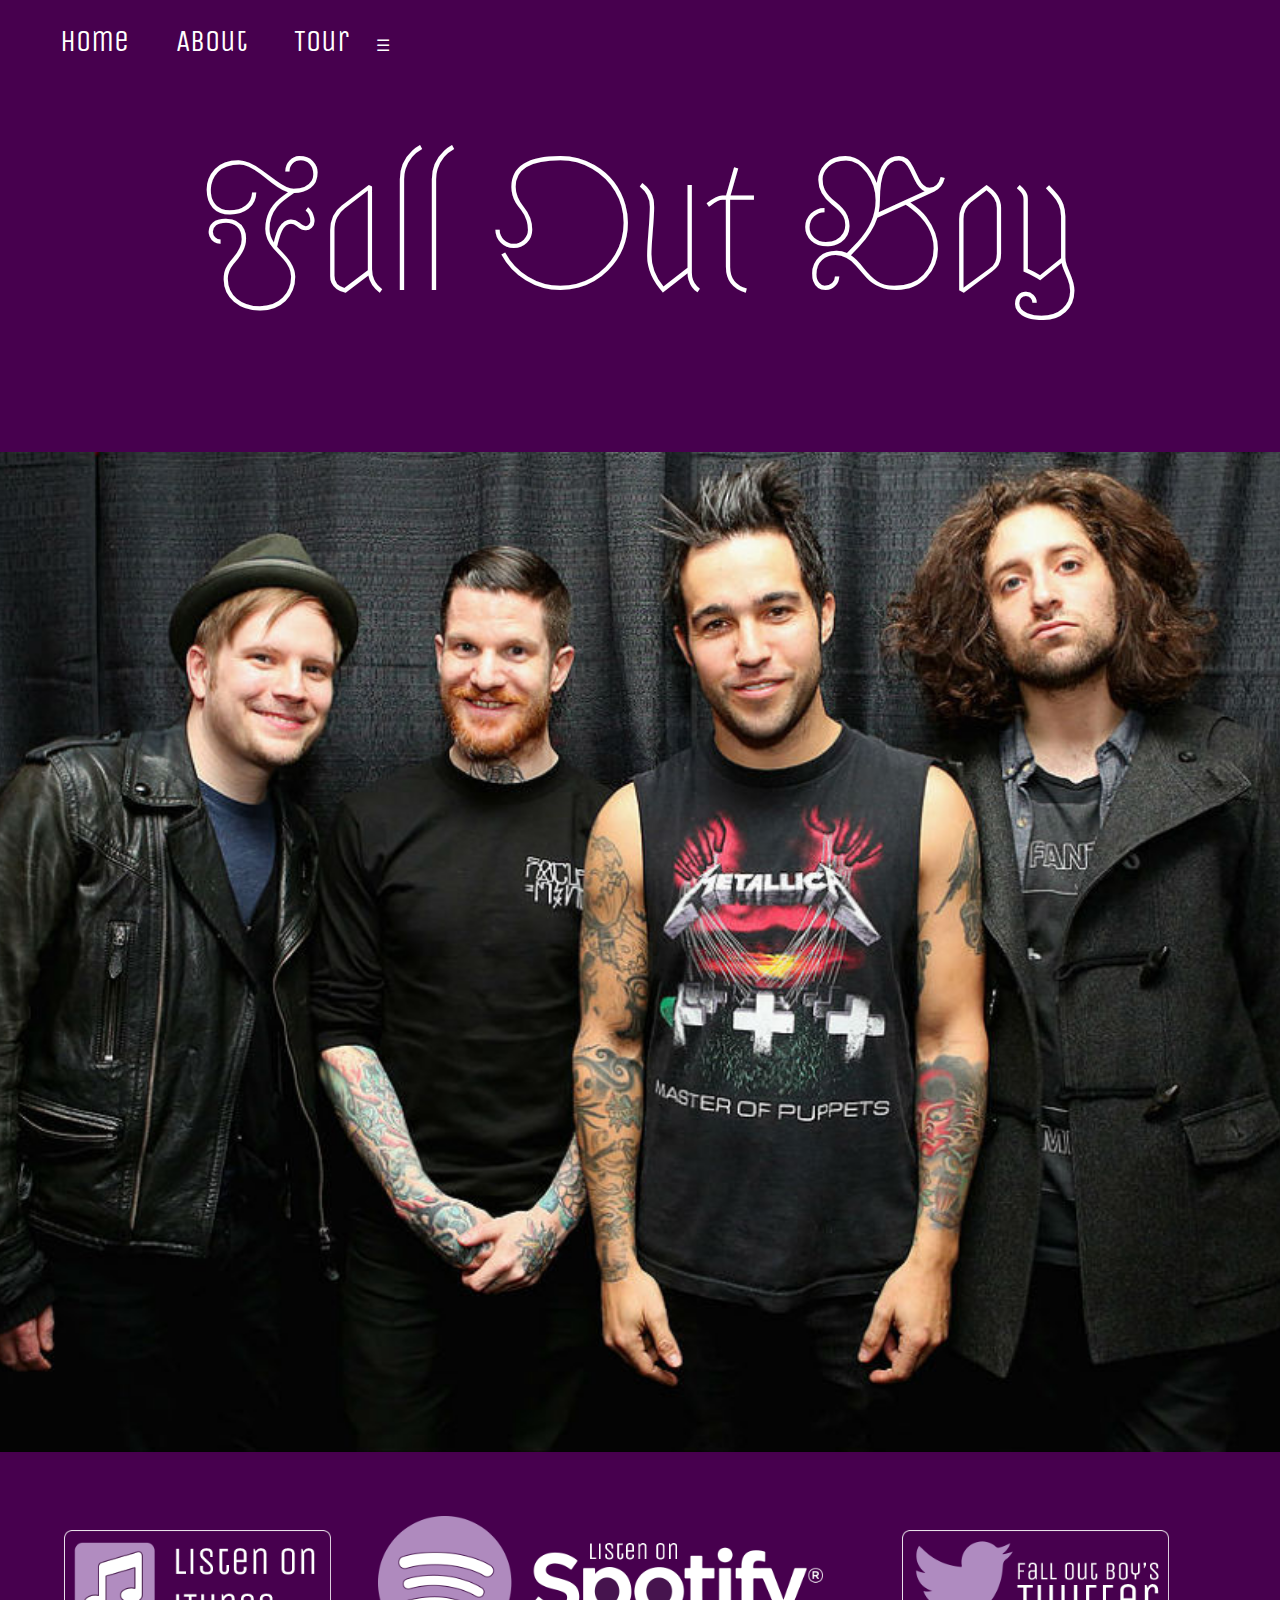
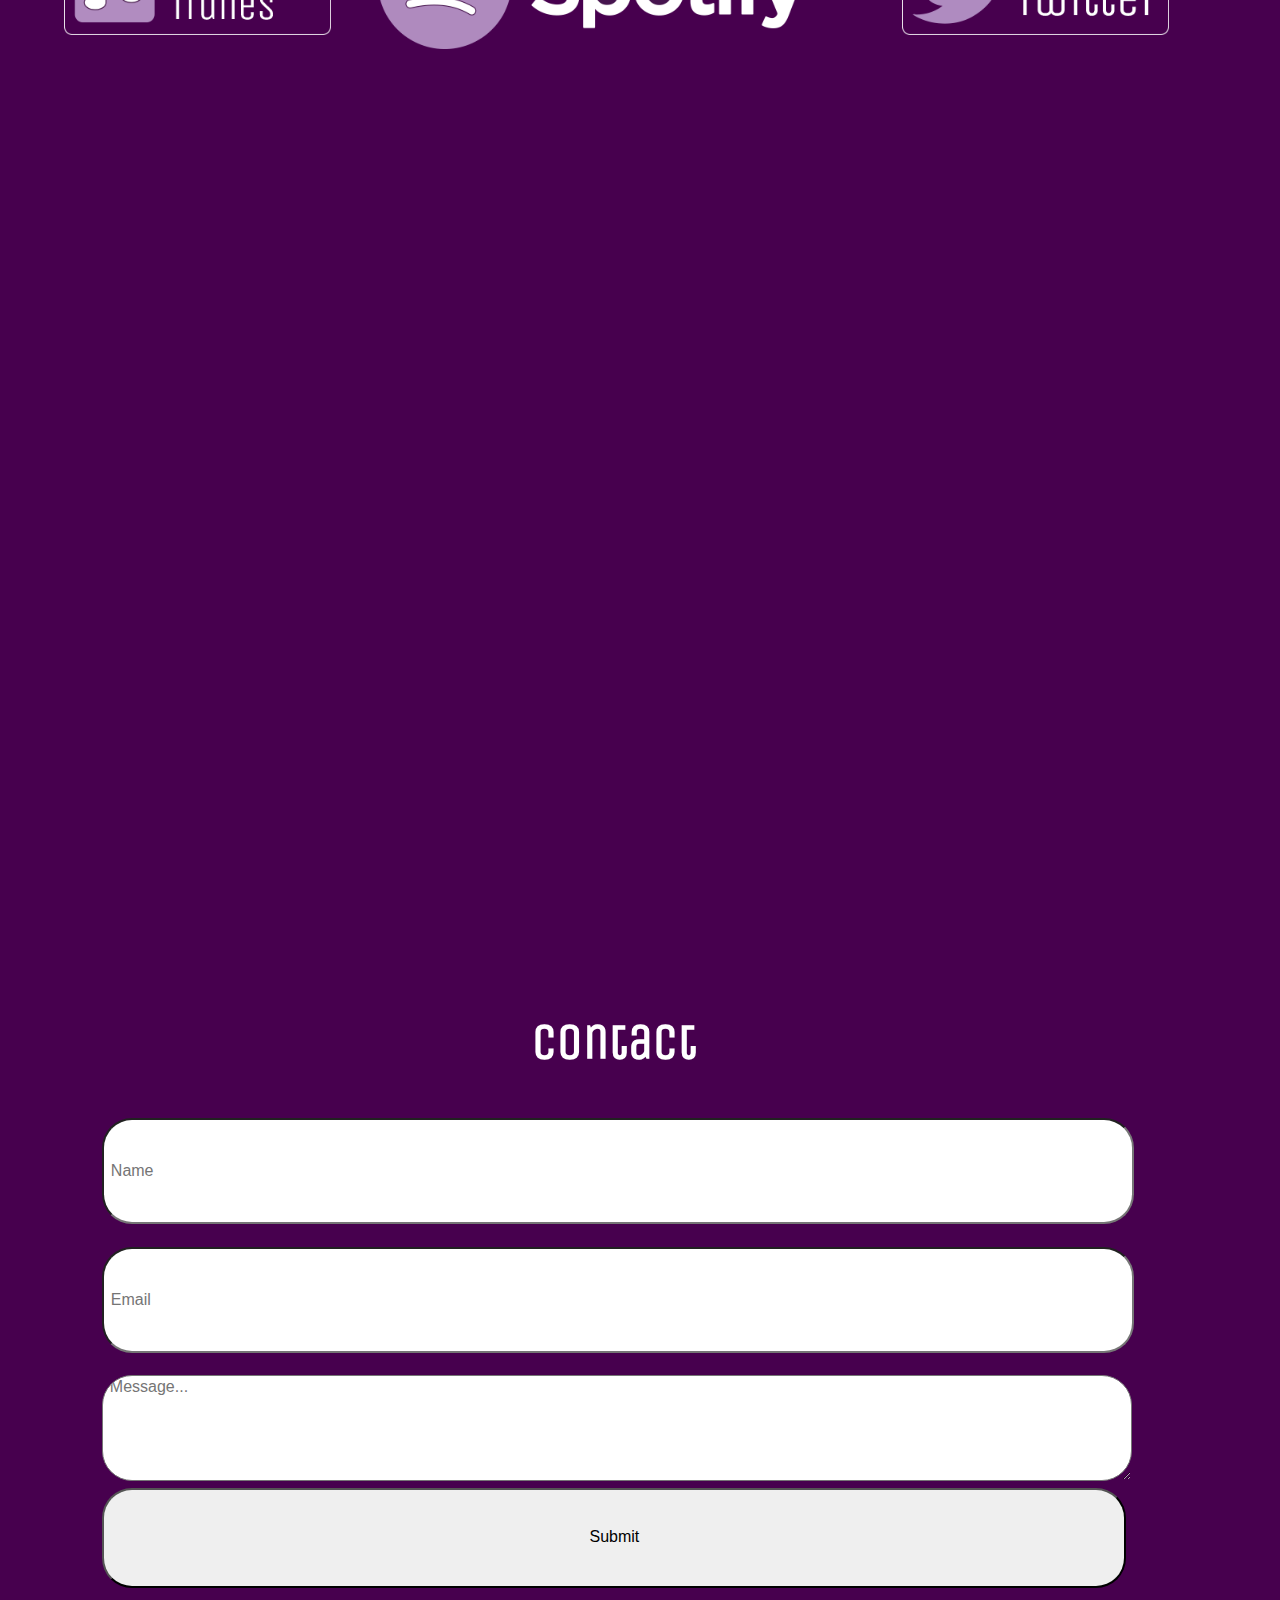
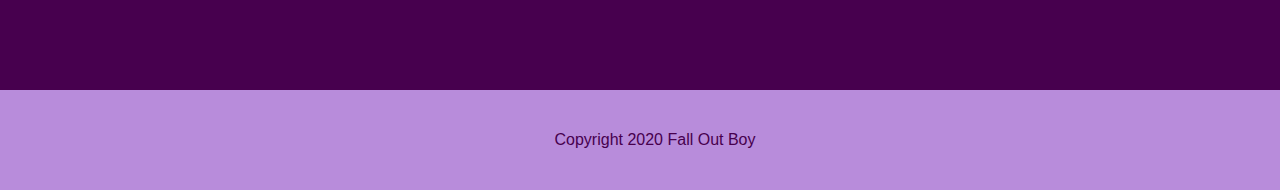
==== commit 9ddebc1b: "TIM EDITS/Fixed Footer" ====
--- a/index.html
+++ b/index.html
@@ -33,7 +33,8 @@
 		<div class="hero"></div>
 		<div class="media_line">
 			<a href="https://music.apple.com/us/artist/fall-out-boy/28673423" target="_blank"><img alt="Listen on iTunes" src="img/applemusicbadge.png"></a> <a href="https://open.spotify.com/artist/4UXqAaa6dQYAk18Lv7PEgX" target="blank"><img alt="Listen On Spotify" src="img/spotifybadge.png"></a> <a href="https://twitter.com/falloutboy?ref_src=twsrc%5Egoogle%7Ctwcamp%5Eserp%7Ctwgr%5Eauthor" target="blank"><img alt="Go To Fall Out Boy's Twitter" src="img/twitter.png"></a>
-		</div><iframe allowfullscreen frameborder="0" height="750px" src="https://www.youtube.com/embed/wH-by1ydBTM" width="100%"></iframe>
+		</div>
+		<iframe allowfullscreen class="fullvideo" frameborder="0" height="750px" src="https://www.youtube.com/embed/wH-by1ydBTM" width="100%"></iframe>
 		<div class="contact">
 			<h2>Contact</h2>
 			<form>
--- a/css/main.css
+++ b/css/main.css
@@ -217,7 +217,11 @@
 	position: static;
 	bottom: 0px;
 	margin: 0px;
-}
+	display: flex;
+    justify-content: center;
+    align-items: center;
+}
+
 footer p {
 	margin: 0px;
 }
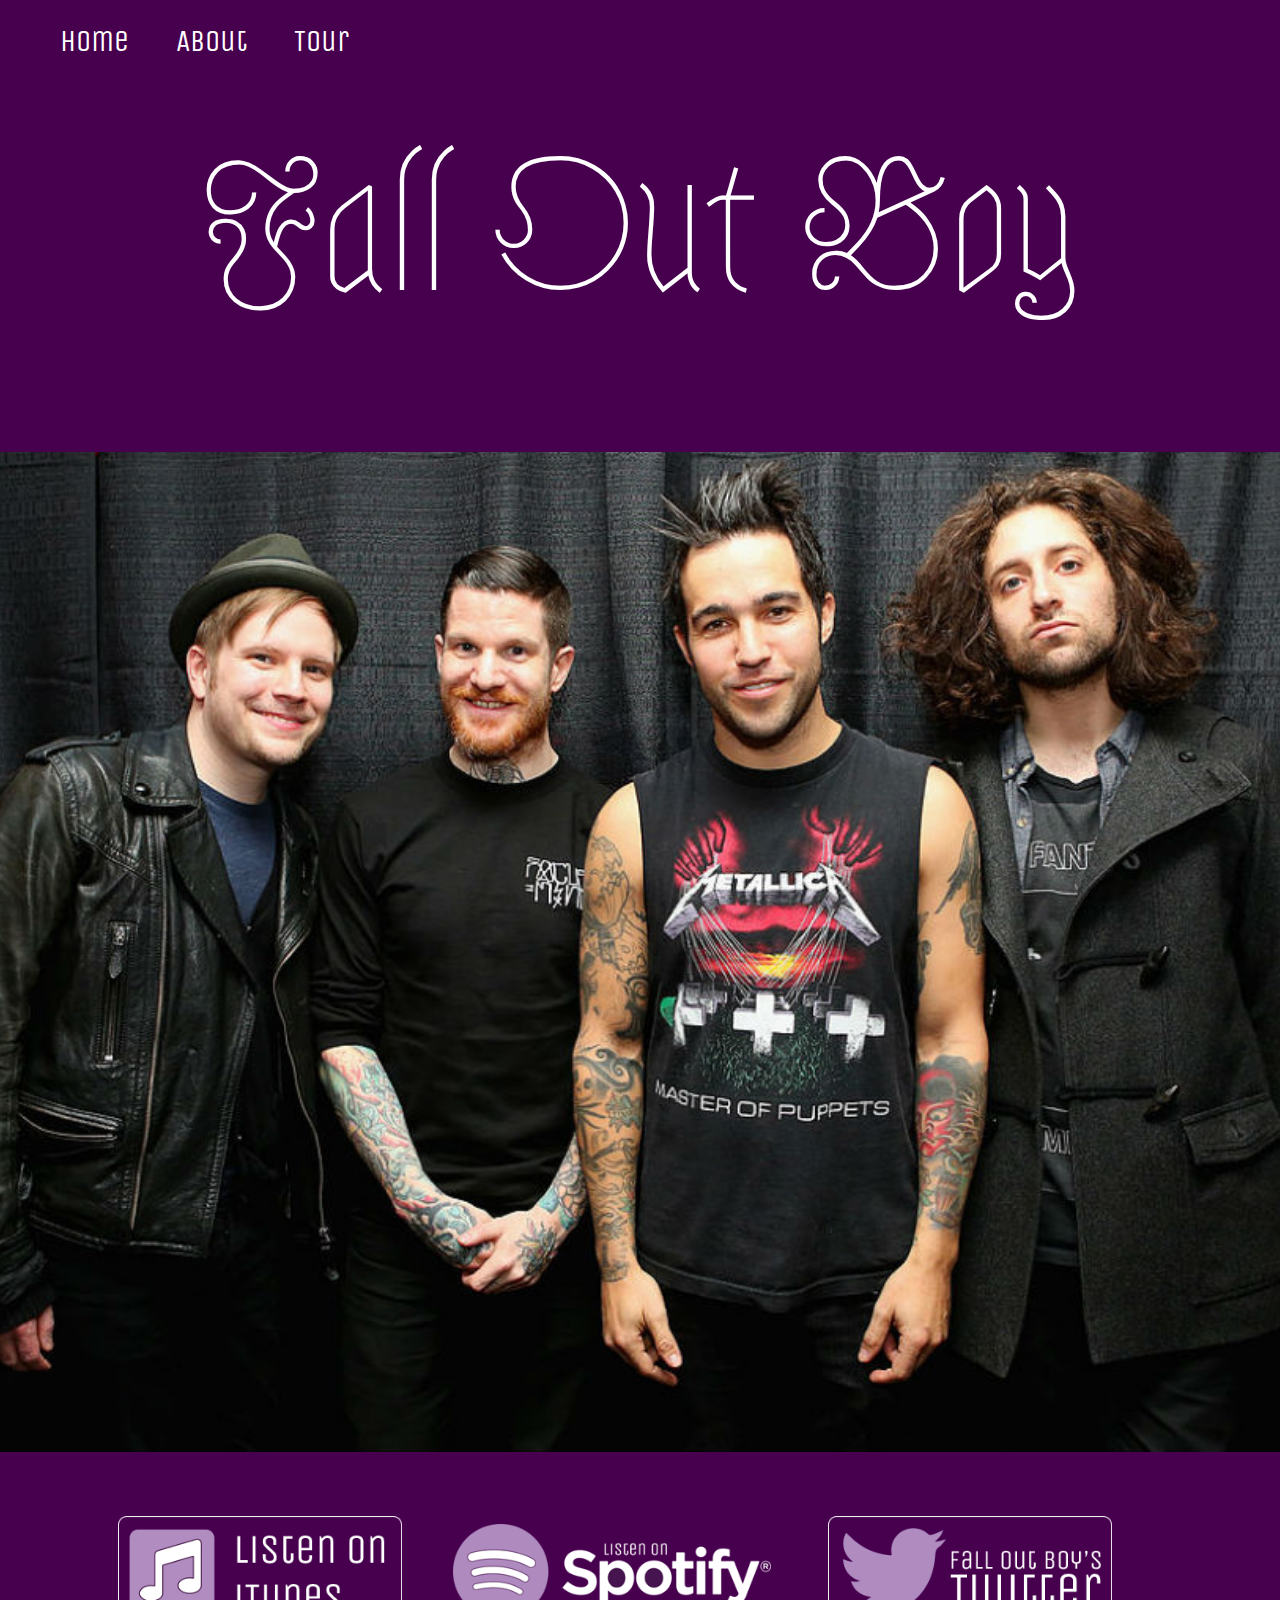
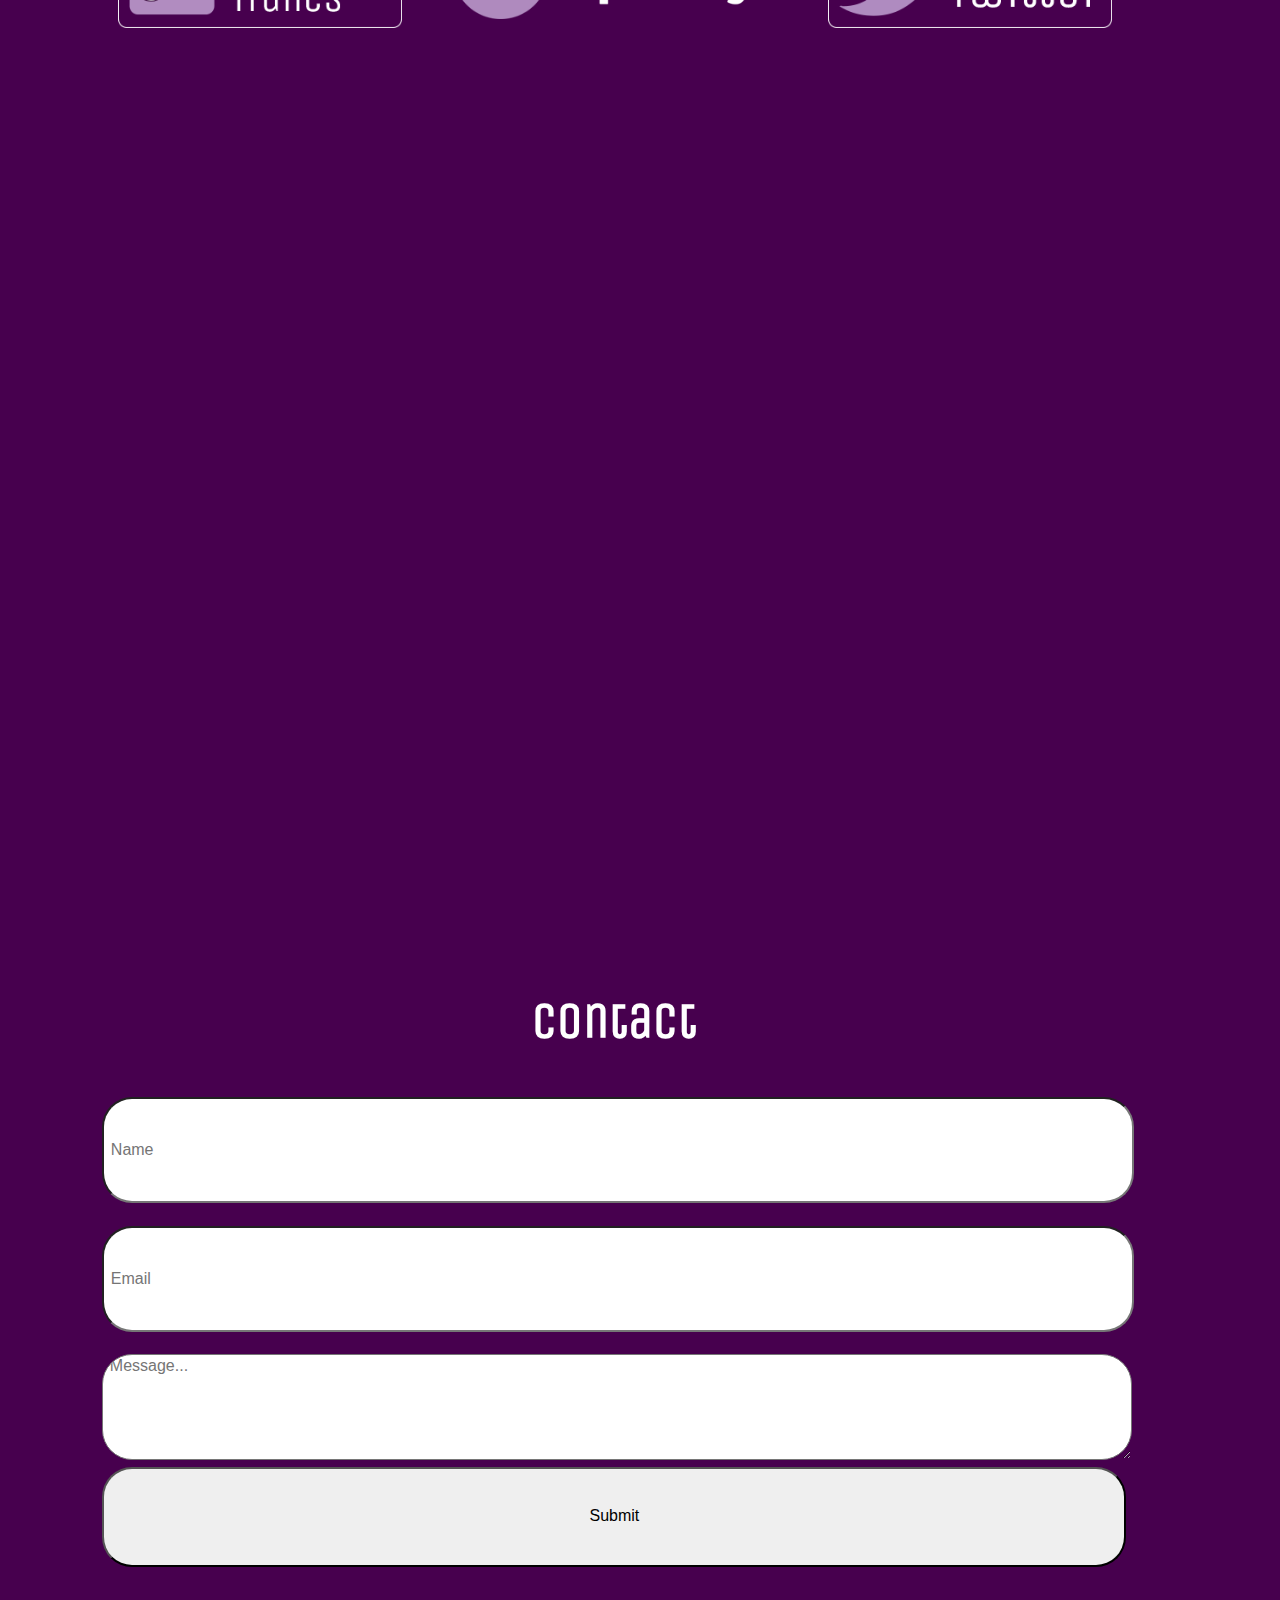
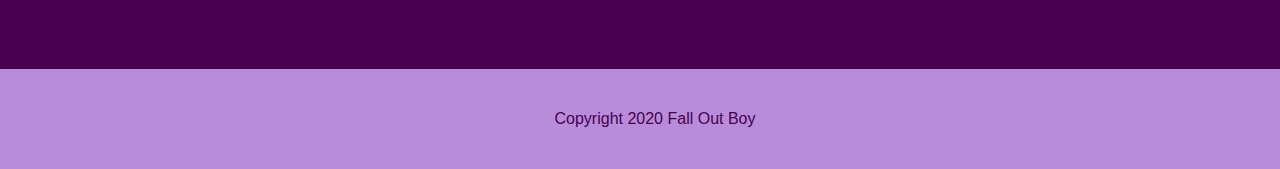
==== commit 3baf57f8: "11/17 Files" ====
--- a/index.html
+++ b/index.html
@@ -5,7 +5,7 @@
 	<title>Home | Fall Out Boy</title>
 	<meta content="" name="description">
 	<meta content="width=device-width, initial-scale=1" name="viewport">
-	<link href="icon.png" rel="apple-touch-icon"><!-- Place favicon.ico in the root directory -->
+	  <link rel="icon" href="favicon.ico" type="image/gif" sizes="16x16">
 	<link href="css/normalize.css" rel="stylesheet">
 	<link href="css/main.css" rel="stylesheet">
 </head>
--- a/css/main.css
+++ b/css/main.css
@@ -227,7 +227,9 @@
 }
 p {
 	text-indent: 30px;
-	margin: 2em;
+	padding: .5em 3em;
+	margin-left: 4em;
+	margin-right: 4em;
 }
 /* Off Canvas Menu - Style as your like */
 
@@ -254,7 +256,9 @@
 	/* 0.5 second transition effect to slide in the sidenav */
 }
 /* The navigation menu links */
-
+span.showhide {
+	display: none;
+}
 .sidenav a {
 	padding: 8px 8px 8px 32px;
 	text-decoration: none;
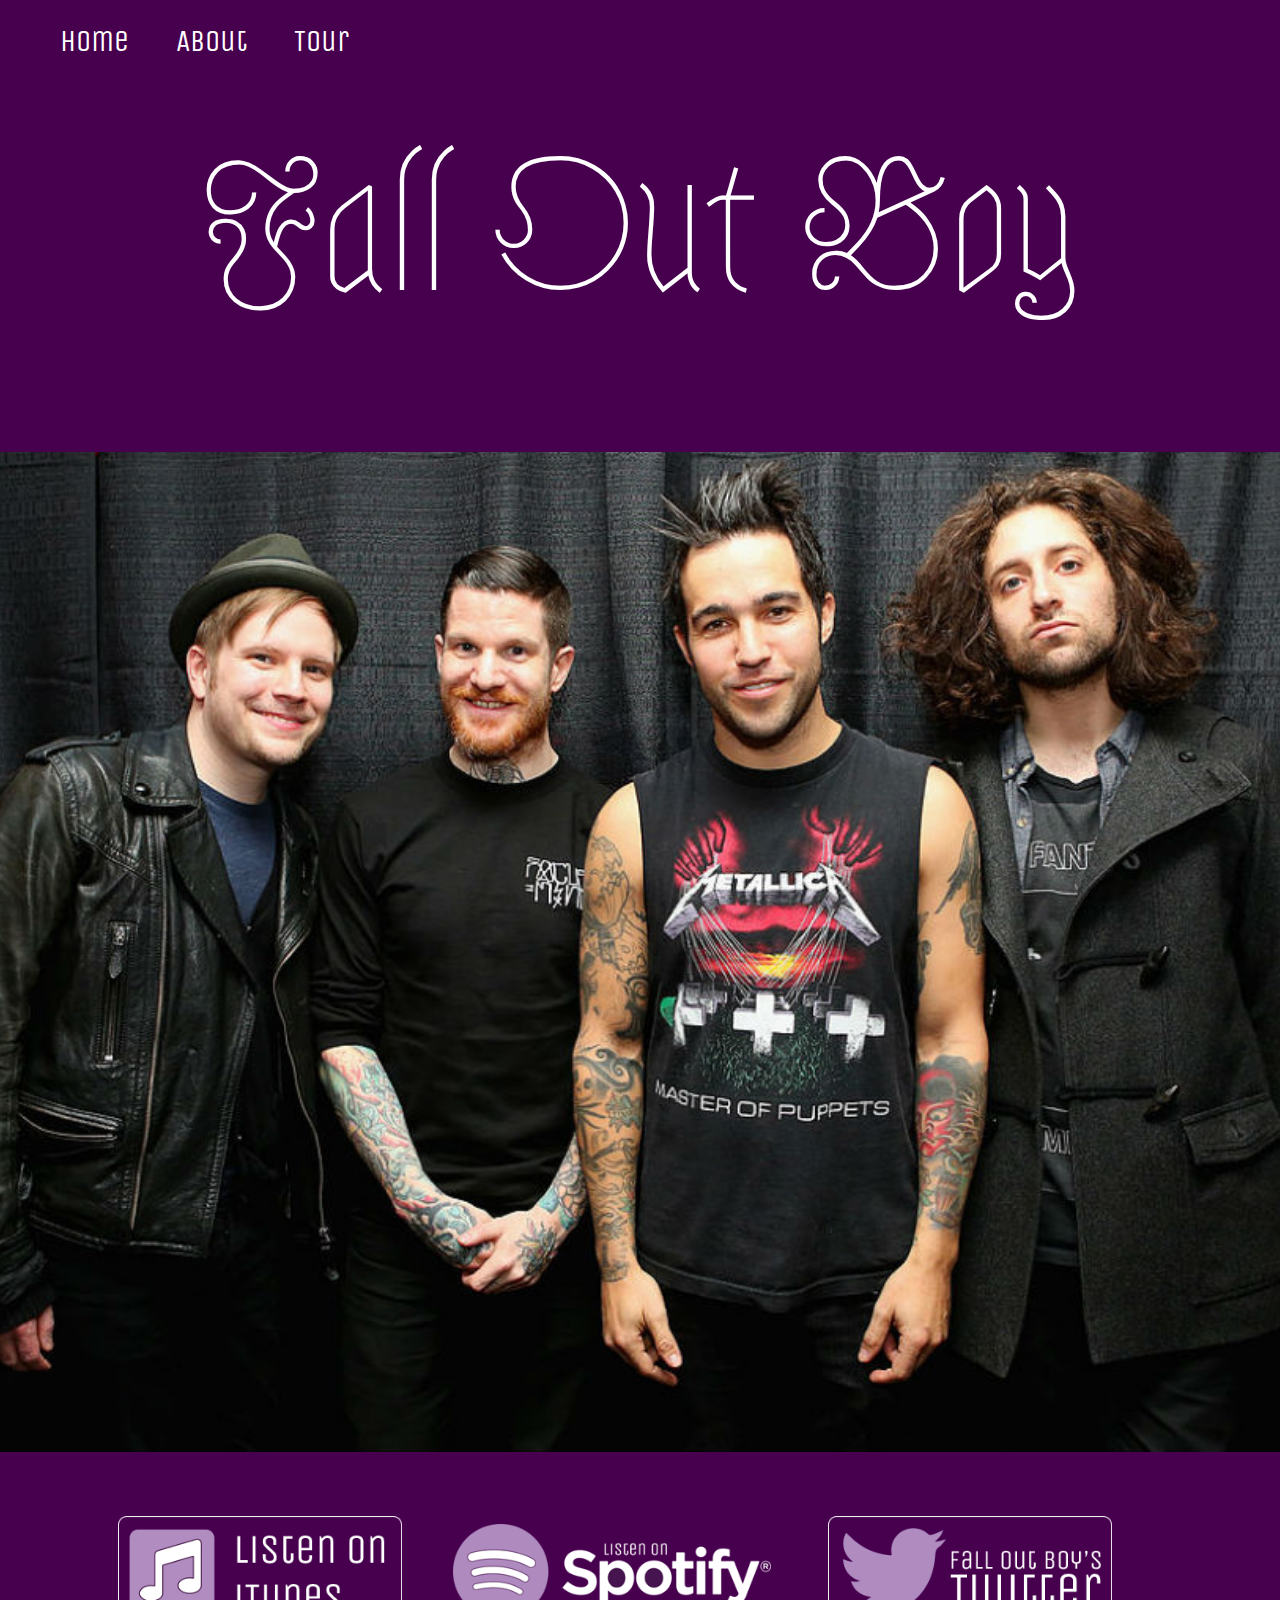
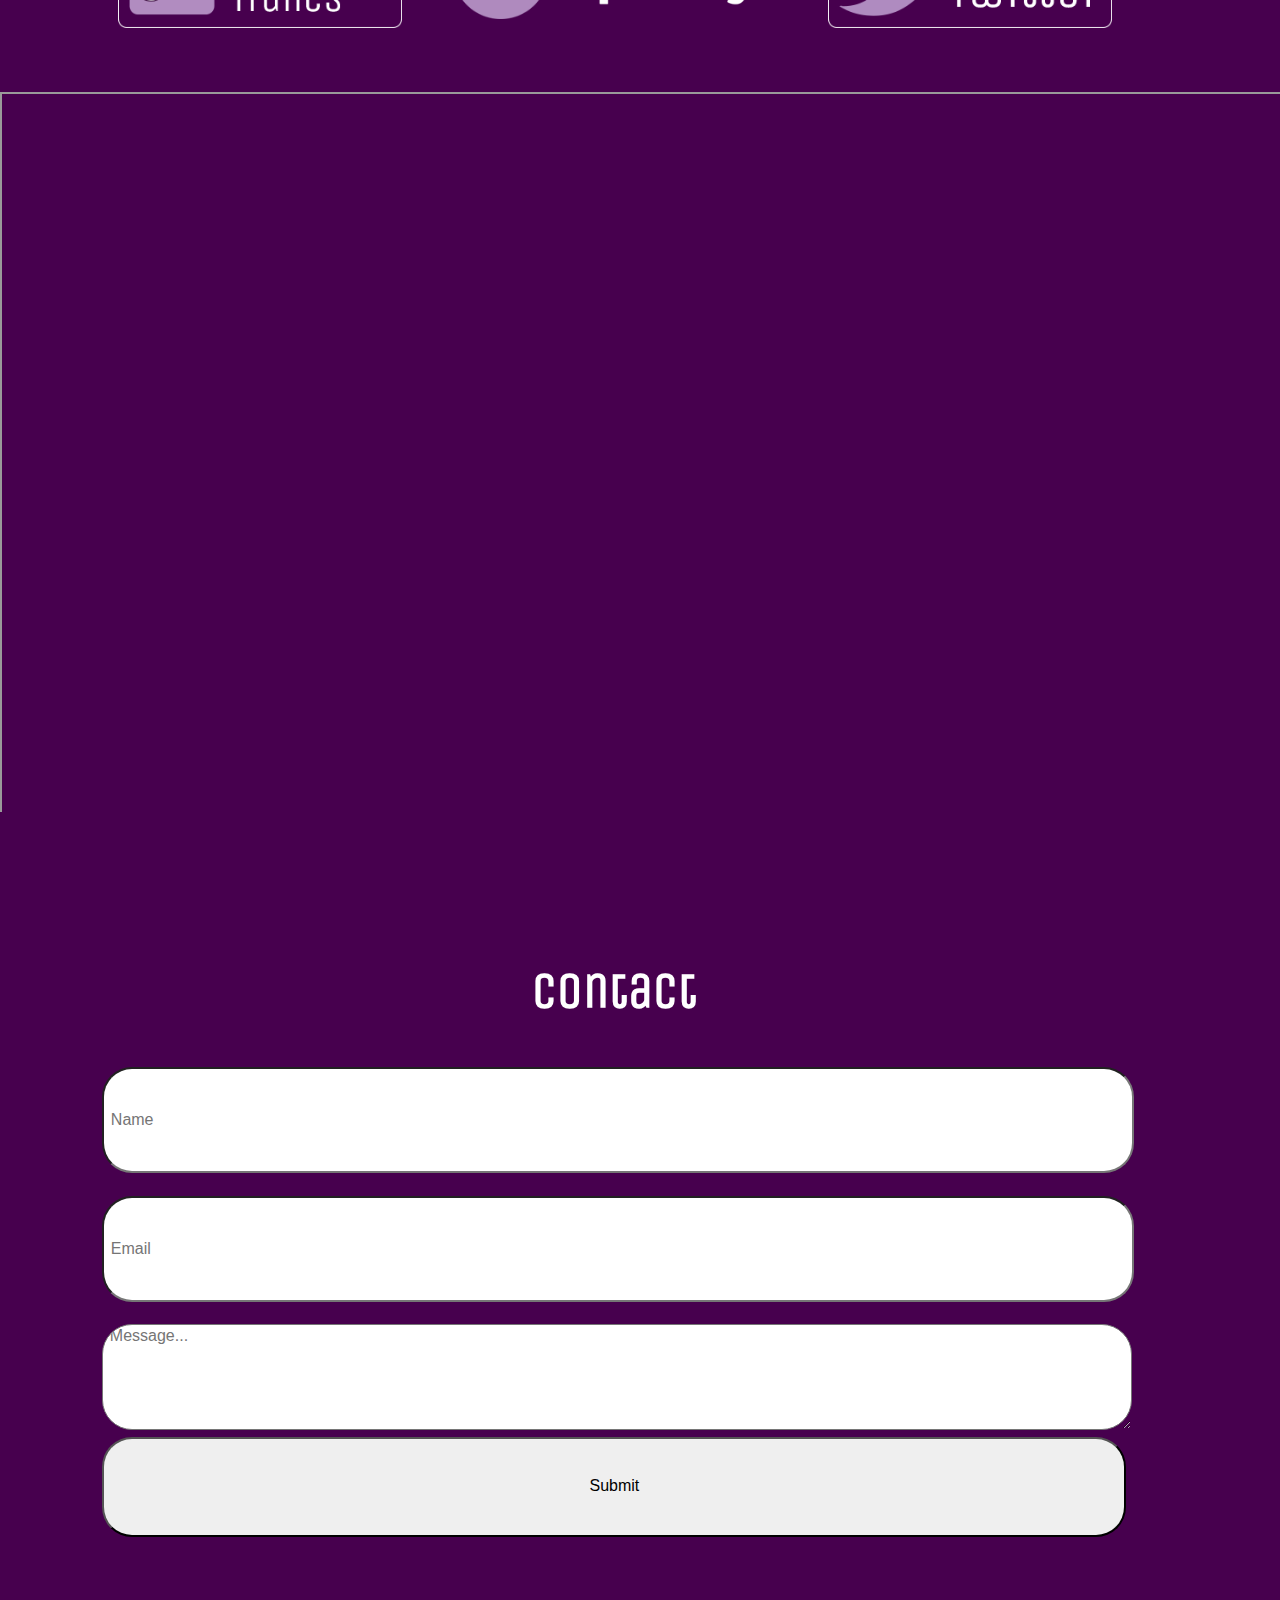
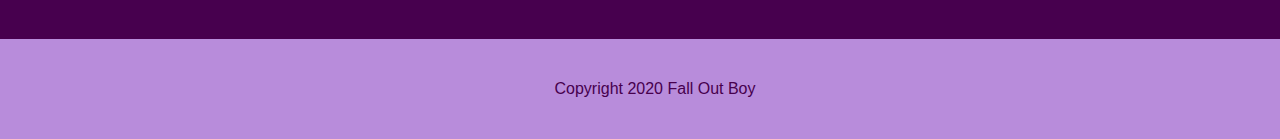
==== commit a9dde0df: "TIM EDITS/Responsive Video Player" ====
--- a/index.html
+++ b/index.html
@@ -34,7 +34,10 @@
 		<div class="media_line">
 			<a href="https://music.apple.com/us/artist/fall-out-boy/28673423" target="_blank"><img alt="Listen on iTunes" src="img/applemusicbadge.png"></a> <a href="https://open.spotify.com/artist/4UXqAaa6dQYAk18Lv7PEgX" target="blank"><img alt="Listen On Spotify" src="img/spotifybadge.png"></a> <a href="https://twitter.com/falloutboy?ref_src=twsrc%5Egoogle%7Ctwcamp%5Eserp%7Ctwgr%5Eauthor" target="blank"><img alt="Go To Fall Out Boy's Twitter" src="img/twitter.png"></a>
 		</div>
-		<iframe allowfullscreen class="fullvideo" frameborder="0" height="750px" src="https://www.youtube.com/embed/wH-by1ydBTM" width="100%"></iframe>
+		<div class="videocontainer">
+		<iframe class="responsive-iframe" src="https://www.youtube.com/embed/wH-by1ydBTM"></iframe>
+		</div>
+		
 		<div class="contact">
 			<h2>Contact</h2>
 			<form>
--- a/css/main.css
+++ b/css/main.css
@@ -181,6 +181,26 @@
 	margin: 5%;
 }
 /* Added initial styles to get your contact form setup */
+
+/* Responsive Video */
+
+.videocontainer {
+	position: relative;
+	overflow: hidden;
+	width: 100%;
+	padding-top: 56.25%; /* 16:9 Aspect Ratio (divide 9 by 16 = 0.5625) */
+  }
+  
+  /* Then style the iframe to fit in the container div with full height and width */
+  .responsive-iframe {
+	position: absolute;
+	top: 0;
+	left: 0;
+	bottom: 0;
+	right: 0;
+	width: 100%;
+	height: 100%;
+  }
 
 .contact {
 	width: 80%;
@@ -319,8 +339,14 @@
 	cursor: pointer;
 	display: none;
 }
-@media screen and (max-width: 768px) {}
-@media screen and (max-width: 320px) {}
+@media screen and (max-width: 768px) {
+
+	
+}
+@media screen and (max-width: 320px) {
+
+
+}
 /* ==========================================================================
    Helper classes
    ========================================================================== */
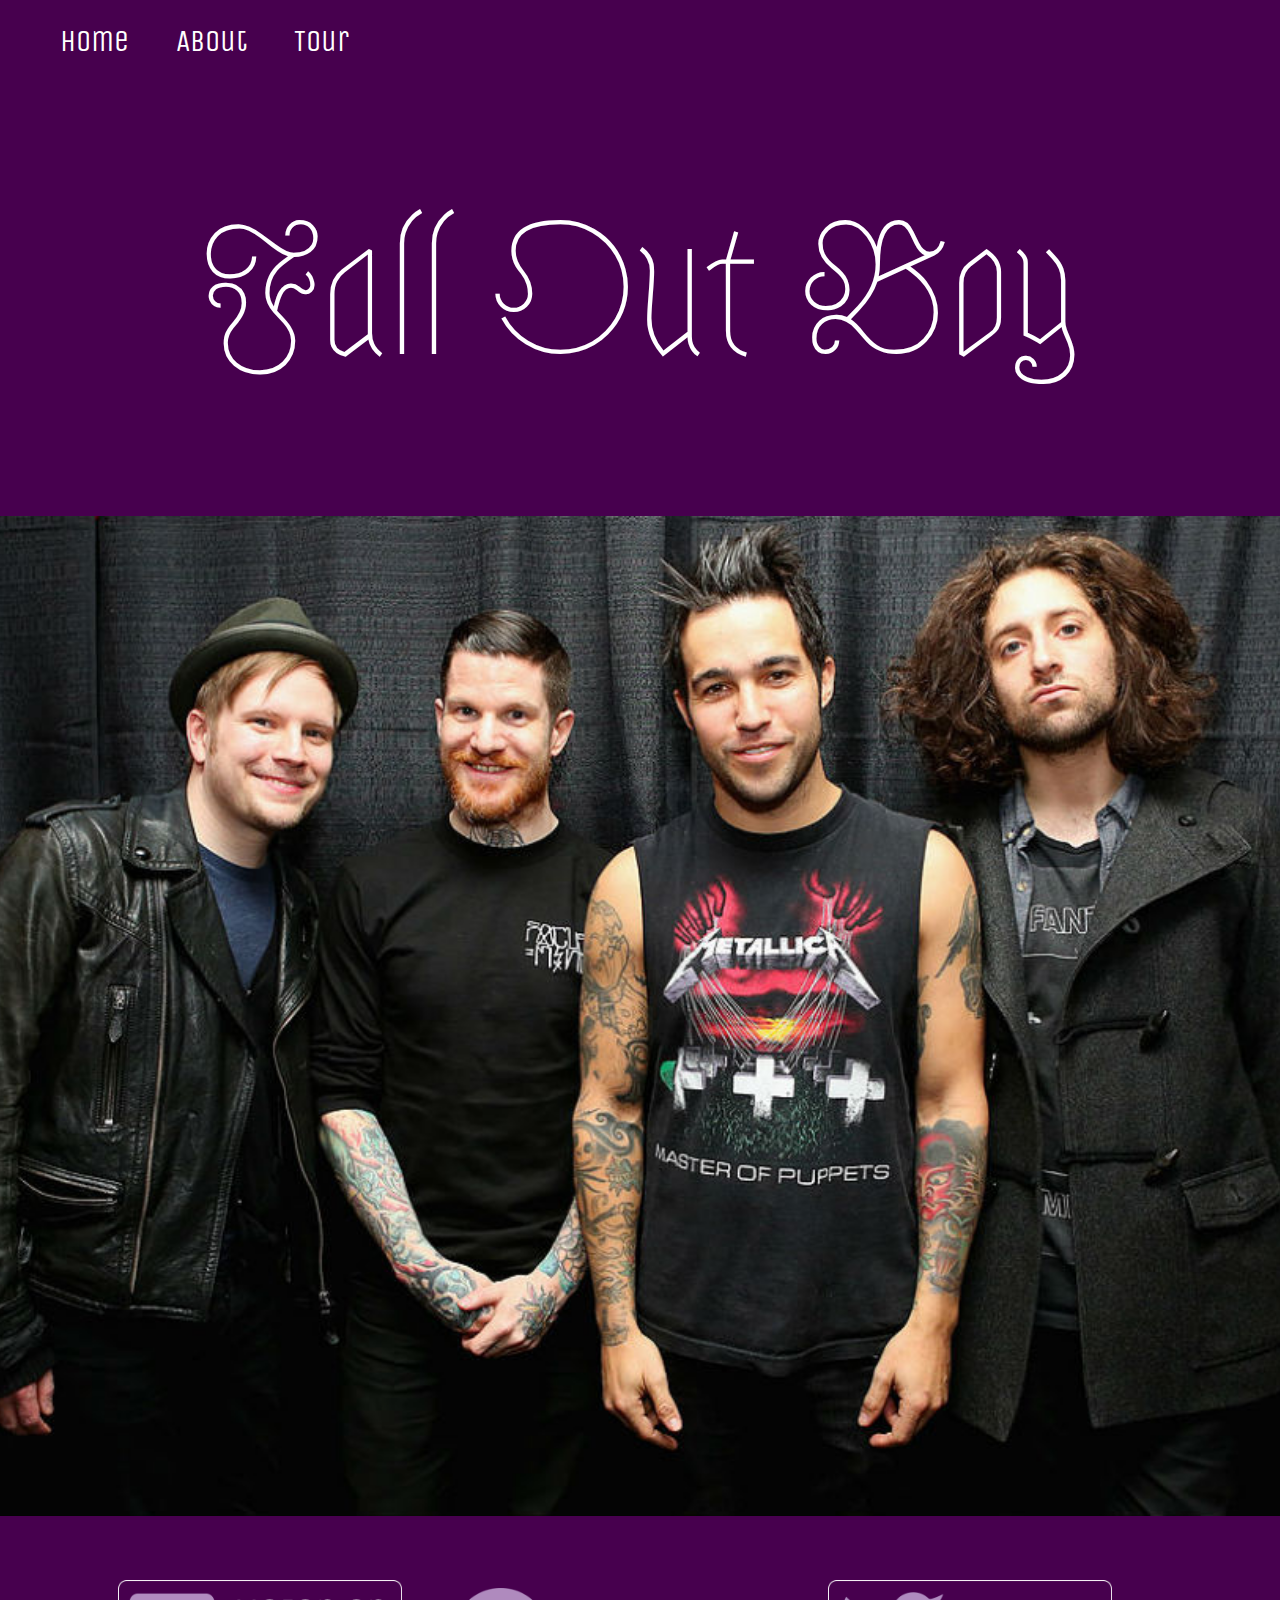
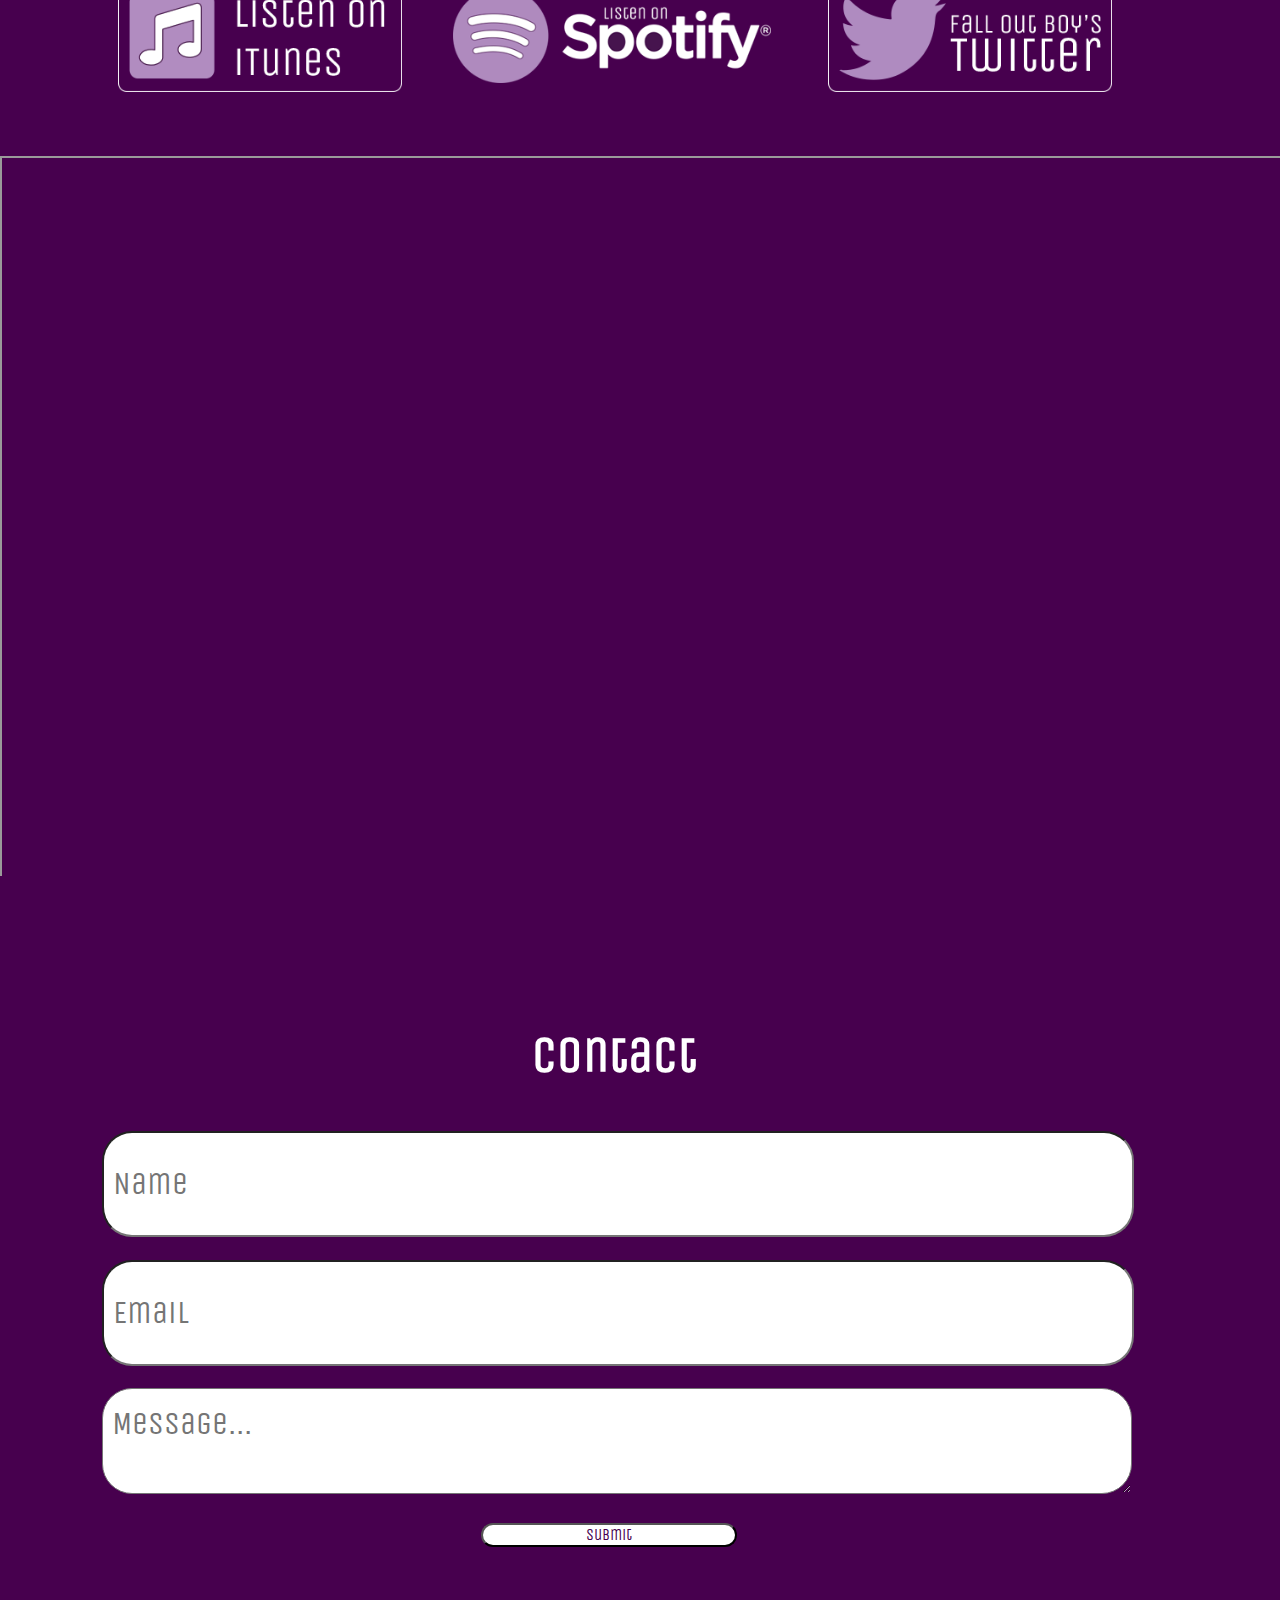
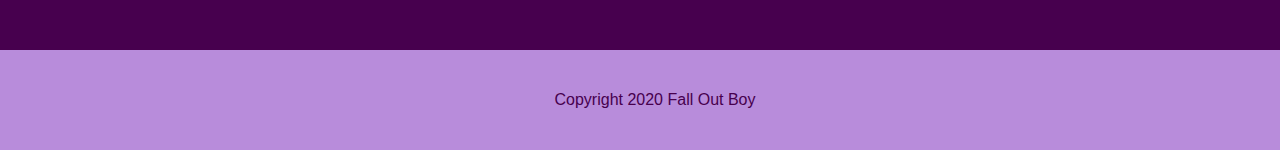
==== commit 9bf8d6c7: "Add files via upload" ====
--- a/index.html
+++ b/index.html
@@ -37,7 +37,7 @@
 		<div class="videocontainer">
 		<iframe class="responsive-iframe" src="https://www.youtube.com/embed/wH-by1ydBTM"></iframe>
 		</div>
-		
+
 		<div class="contact">
 			<h2>Contact</h2>
 			<form>
@@ -45,7 +45,9 @@
 				<br>
 				<input name="email" placeholder=" Email"><br>
 				<br>
-				<textarea name="message" placeholder=" Message..."></textarea> <input type="submit" value="Submit">
+				<textarea name="message" placeholder=" Message..."></textarea>
+				<br><br>
+				<button id="myCoolButton">Submit</button>
 			</form>
 		</div>
 		<footer>
--- a/css/main.css
+++ b/css/main.css
@@ -147,6 +147,7 @@
 	font-weight: 400;
 	font-size: 175px;
 	margin: 0px;
+	padding-top: 5%;
 }
 nav ul {
 	list-style: none;
@@ -190,7 +191,7 @@
 	width: 100%;
 	padding-top: 56.25%; /* 16:9 Aspect Ratio (divide 9 by 16 = 0.5625) */
   }
-  
+
   /* Then style the iframe to fit in the container div with full height and width */
   .responsive-iframe {
 	position: absolute;
@@ -226,6 +227,26 @@
 	width: 100%;
 	height: 100px;
 	border-radius: 30px;
+}
+input::placeholder{
+	font-family: unica one;
+	font-size: 200%;
+	position: relative;
+	top: 5px;
+}
+textarea::placeholder{
+	font-family: unica one;
+	font-size: 200%;
+	position: relative;
+	top: 15px;
+}
+button#myCoolButton{
+	font-family: unica one;
+	width: 25%;
+	border-radius: 30px;
+	color: #47004E;
+	background: white;
+	margin-left: 37%;
 }
 footer {
 	background: #B88CDB;
@@ -238,8 +259,8 @@
 	bottom: 0px;
 	margin: 0px;
 	display: flex;
-    justify-content: center;
-    align-items: center;
+  justify-content: center;
+  align-items: center;
 }
 
 footer p {
@@ -331,20 +352,74 @@
 }
 /* On smaller screen sizes, we will display: inline to toggle the menu */
 
-.showhide {
-	display: inline;
-}
-.hamburger {
-	font-size: 30px;
-	cursor: pointer;
-	display: none;
-}
+
+
 @media screen and (max-width: 768px) {
-
-	
-}
+	h1 {
+		text-align: center;
+		font-family: Astloch;
+		font-weight: 400;
+		font-size: 125px;
+		margin: 0px;
+	}
+	.hero {
+	    width: 100vw;
+	    background-image: url(../img/homehero.jpg);
+	    background-position: center;
+	    background-repeat: no-repeat;
+	    background-size: cover;
+	    height: 500px;
+	    margin: 0px;
+
+}
+
 @media screen and (max-width: 320px) {
 
+	.hero {
+	    width: 100vw;
+	    background-image: url(../img/homehero.jpg);
+	    background-position: center;
+	    background-repeat: no-repeat;
+	    background-size: cover;
+	    height: 300px;
+	    margin: 0px;
+	}
+
+	h1 {
+		font-size: 60px;
+		margin-top: 15%;
+	}
+
+	h2{
+		font-size: 32px;
+	}
+	.contact input {
+		width: 100%;
+		height: 50px;
+		border-radius: 30px;
+	}
+	input::placeholder{
+		font-size: 100%;
+		top: 0px;
+	}
+	textarea::placeholder{
+		font-family: unica one;
+		font-size: 100%;
+		position: relative;
+		top: 15px;
+	}
+	nav ul{
+		display: none;
+	}
+
+	span.showhide {
+		display: inline;
+		font-size: 30px;
+		cursor: pointer;
+		position: relative;
+		left: 20px;
+		top: 20px;
+	}
 
 }
 /* ==========================================================================
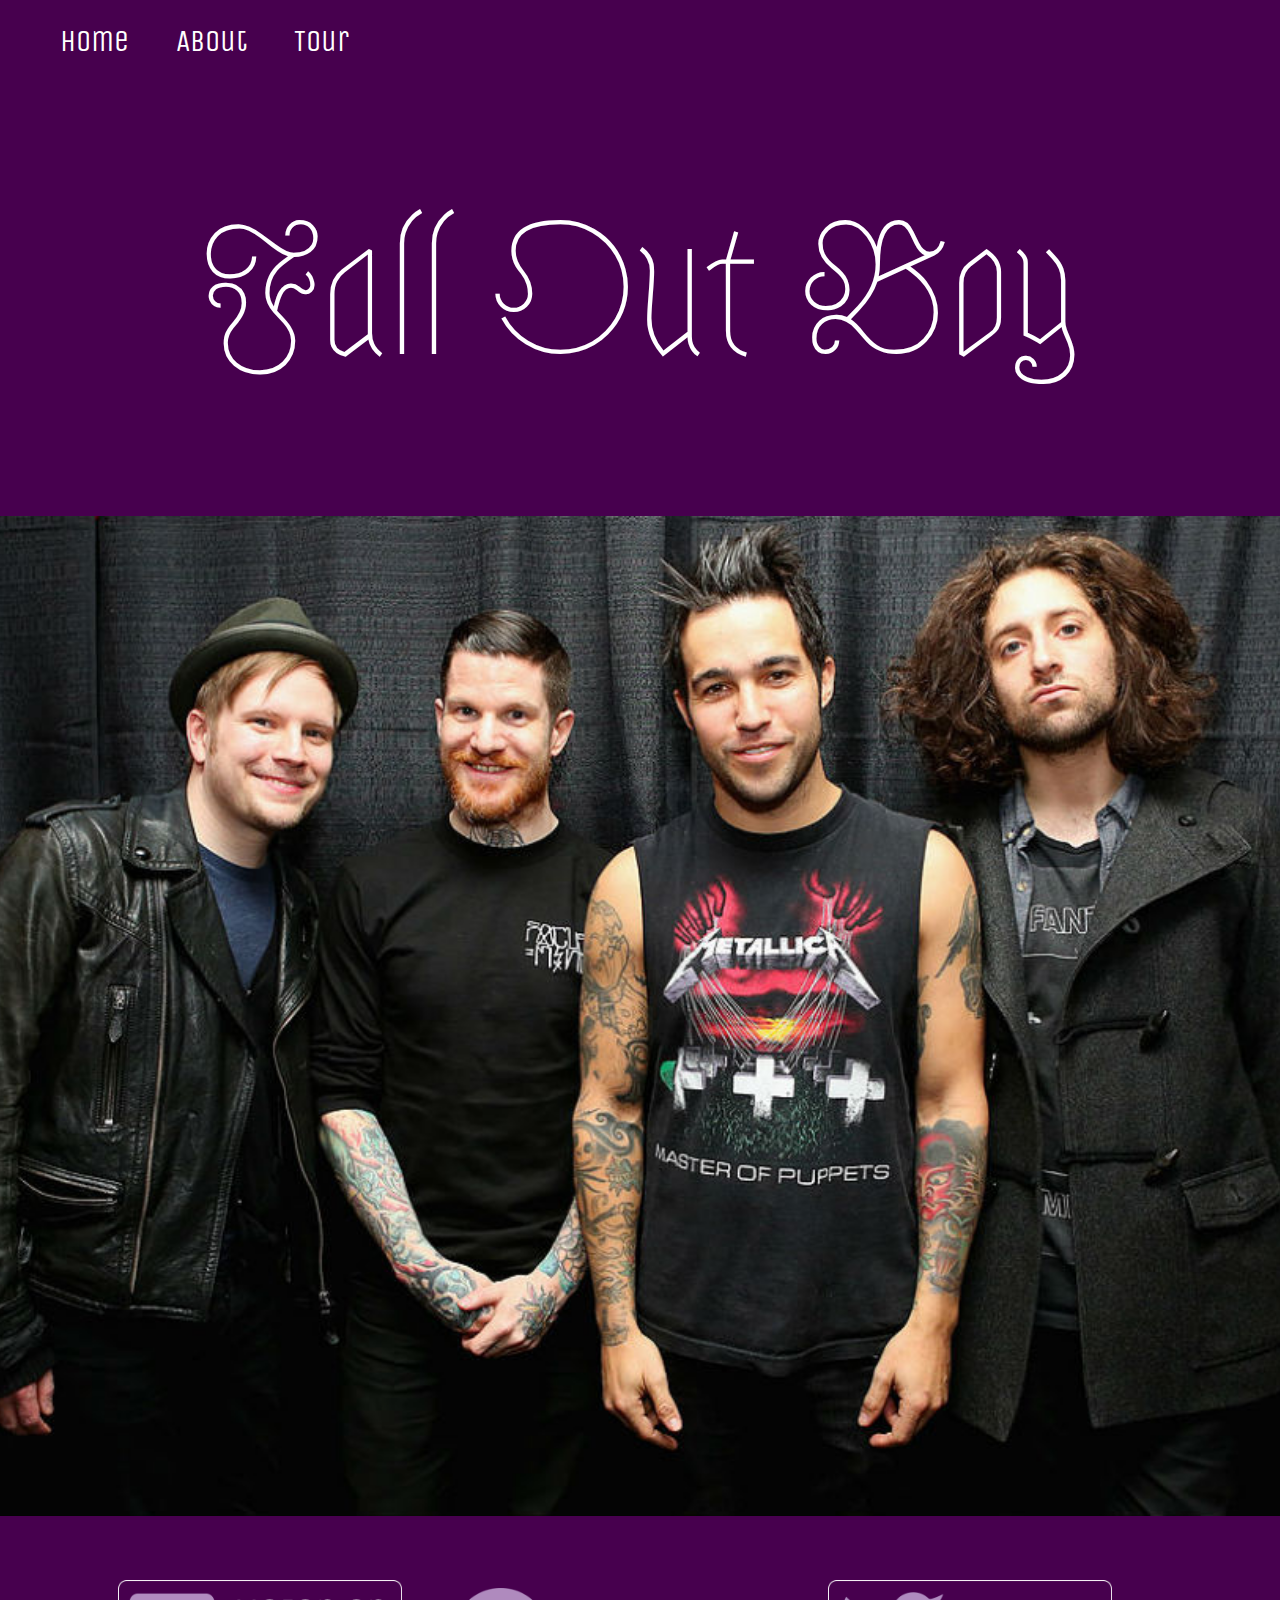
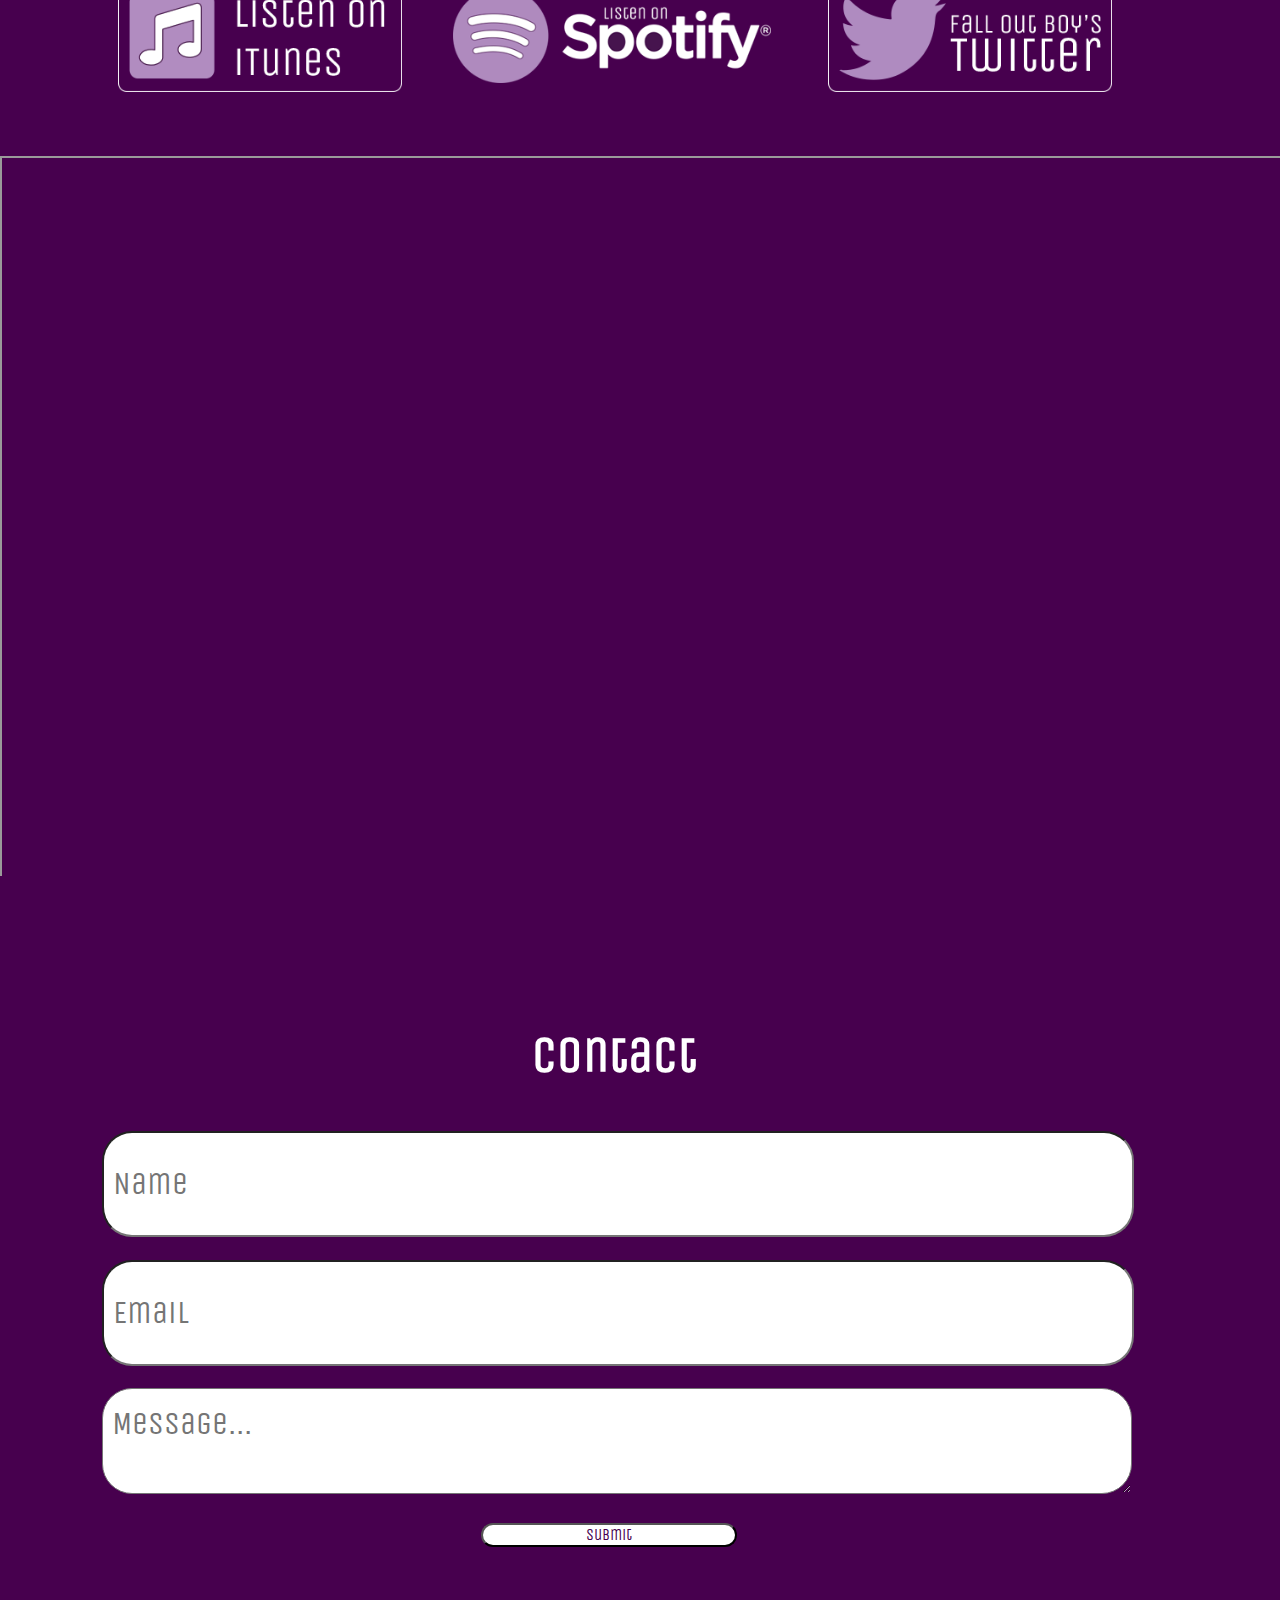
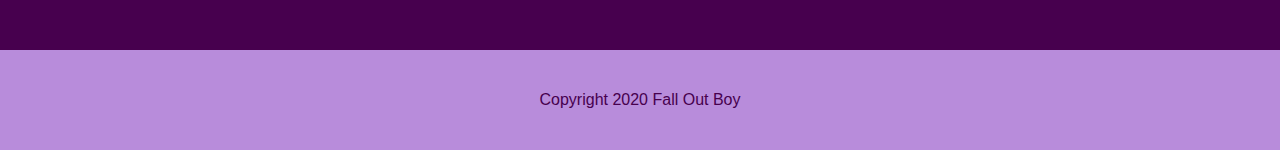
==== commit 68216114: "Add files via upload" ====
--- a/index.html
+++ b/index.html
@@ -12,7 +12,10 @@
 <body>
 	<!-- Off Canvas Menu -->
 	<div class="sidenav" id="mySidenav">
-		<a class="closebtn" href="javascript:void(0)" onclick="closeNav()">&times;</a> <a href="#">Put Link Here</a> <a href="#">Put Link Here</a> <a href="#">Put Link Here</a>
+		<a class="closebtn" href="javascript:void(0)" onclick="closeNav()">&times;</a>
+		<a href="index.html">Home</a>
+		<a href="about.html">About</a>
+		<a href="tour.html">Tour</a>
 	</div>
 	<div id="main">
 		<nav>
@@ -29,7 +32,7 @@
 			</ul><!-- Toggle Menu -->
 			<span class="showhide" onclick="openNav()">&#9776;</span>
 		</nav><br>
-		<h1 style="position:relative; top:-100px;">Fall Out Boy</h1>
+		<h1>Fall Out Boy</h1>
 		<div class="hero"></div>
 		<div class="media_line">
 			<a href="https://music.apple.com/us/artist/fall-out-boy/28673423" target="_blank"><img alt="Listen on iTunes" src="img/applemusicbadge.png"></a> <a href="https://open.spotify.com/artist/4UXqAaa6dQYAk18Lv7PEgX" target="blank"><img alt="Listen On Spotify" src="img/spotifybadge.png"></a> <a href="https://twitter.com/falloutboy?ref_src=twsrc%5Egoogle%7Ctwcamp%5Eserp%7Ctwgr%5Eauthor" target="blank"><img alt="Go To Fall Out Boy's Twitter" src="img/twitter.png"></a>
--- a/css/main.css
+++ b/css/main.css
@@ -148,6 +148,8 @@
 	font-size: 175px;
 	margin: 0px;
 	padding-top: 5%;
+	position:relative;
+	top:-100px;
 }
 nav ul {
 	list-style: none;
@@ -263,14 +265,20 @@
   align-items: center;
 }
 
-footer p {
-	margin: 0px;
-}
 p {
 	text-indent: 30px;
 	padding: .5em 3em;
 	margin-left: 4em;
 	margin-right: 4em;
+	font-size: 16pt;
+}
+footer p {
+	margin: 0px;
+	text-indent: 0px;
+	padding: 0px;
+	margin-left: 0em;
+	margin-right: 0em;
+	font-size: 12pt;
 }
 /* Off Canvas Menu - Style as your like */
 
@@ -369,11 +377,28 @@
 	    background-repeat: no-repeat;
 	    background-size: cover;
 	    height: 500px;
-	    margin: 0px;
-
-}
-
-@media screen and (max-width: 320px) {
+		margin: 0px;
+		position: relative;
+		top: -80px !important;
+}
+
+
+.media_line {
+    display: flex;
+    justify-content: center;
+    align-items: center;
+    flex-direction: row;
+    margin: 5%;
+    position: relative;
+    top: -50px;
+}
+p{
+	font-size: 15pt;
+}
+
+}
+
+@media screen and (max-width: 375px) {
 
 	.hero {
 	    width: 100vw;
@@ -386,12 +411,24 @@
 	}
 
 	h1 {
-		font-size: 60px;
-		margin-top: 15%;
+		font-size: 48px;
+		margin-top: 16%;
 	}
 
 	h2{
 		font-size: 32px;
+	}
+	p{
+		font-size: 14px;
+	}
+	.media_line {
+		width: 90%;
+		display: inline-block;
+		white-space: normal;
+	}
+	.media_line img{
+		padding-bottom: 20px;
+		margin-left: 7%;
 	}
 	.contact input {
 		width: 100%;
@@ -411,16 +448,69 @@
 	nav ul{
 		display: none;
 	}
-
+li{
+	font-size: 11pt;
+}
 	span.showhide {
 		display: inline;
 		font-size: 30px;
 		cursor: pointer;
 		position: relative;
-		left: 20px;
+		left: 30px;
 		top: 20px;
 	}
 
+	.hero2 {
+		width: 100vw;
+		background-image: url(../img/falloutabout.jpg);
+		background-position: center;
+		background-repeat: no-repeat;
+		background-size: cover;
+		height: 500px;
+		margin: 0 auto;
+	}
+
+	.hero3 {
+		width: 100vw;
+		background-image: url(../img/HellaMegaPoster.jpg);
+		background-position: center;
+		background-repeat: no-repeat;
+		background-size: cover;
+		height: 500px;
+		margin: 0px;
+		position: relative;
+		top: -80px;
+	}
+	.tour_dates {
+			width: 90%;
+			margin: 0em;
+			list-style: none;
+			display: flex;
+			flex-direction: column;
+			align-items: baseline;
+		}
+		.verticalme{
+			display: flex;
+			justify-content: center;
+			align-items: center;
+			flex-direction: column;
+			margin: 1%;
+		}
+		.verticalme ul{
+			position: relative;
+		}
+		.Tickets {
+			position: absolute;
+			height: 5%;
+			left: 40px;
+			width: 150px;
+			display: flex;
+			justify-content: center;
+			margin-top: -18px;
+		}
+		hr{
+			display: none;
+		}
 }
 /* ==========================================================================
    Helper classes
